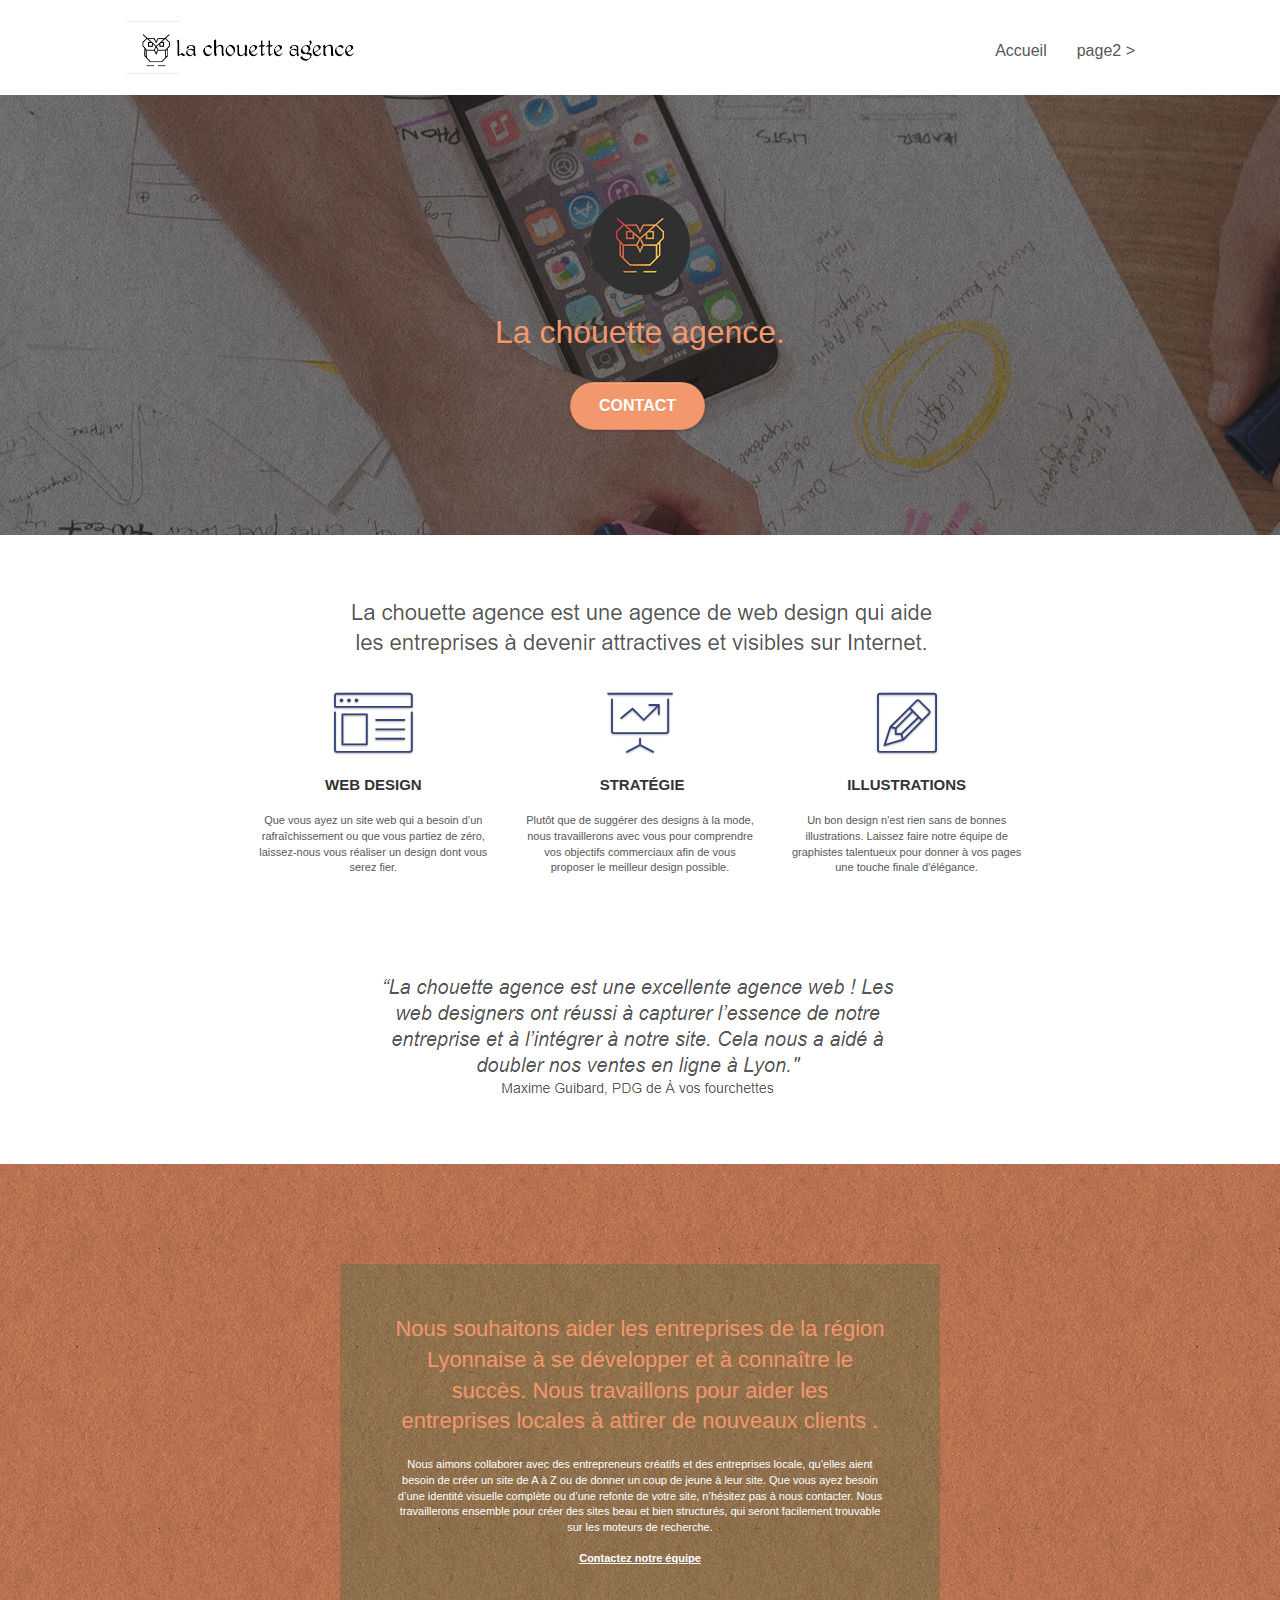
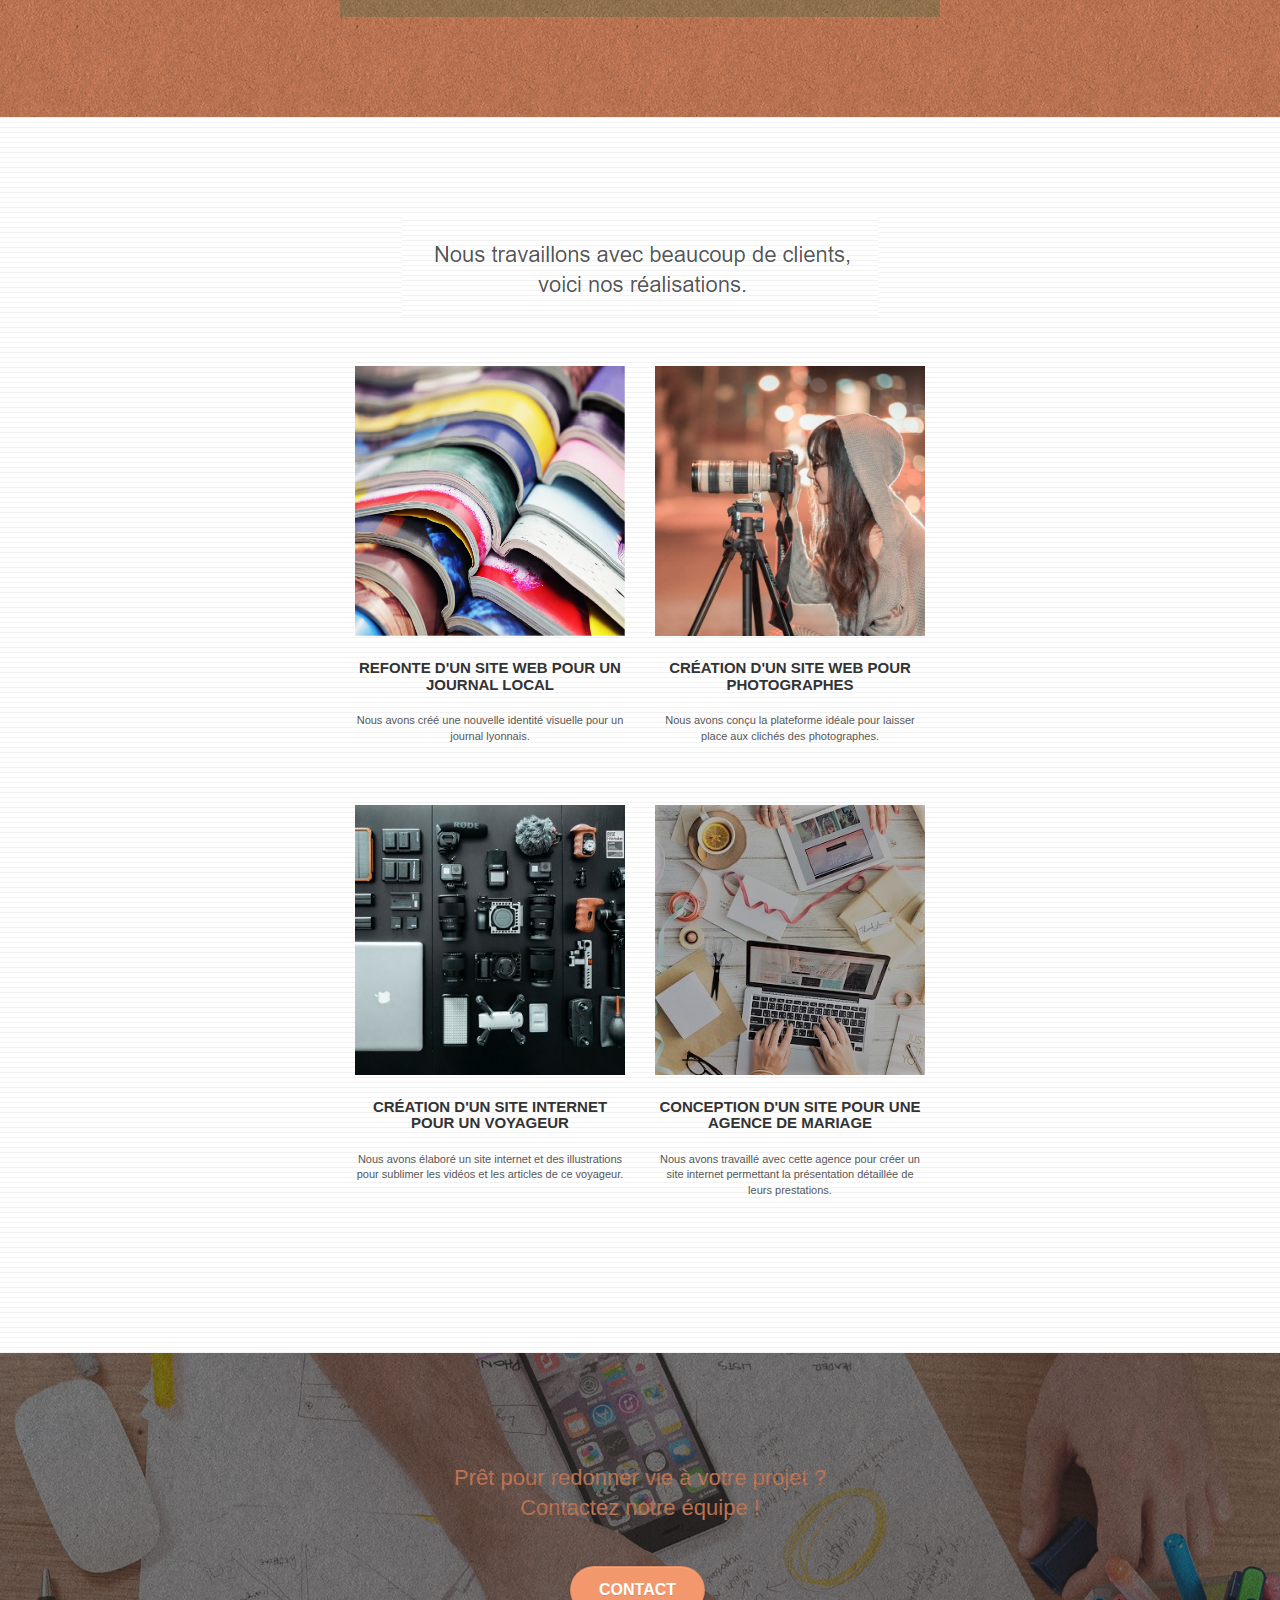
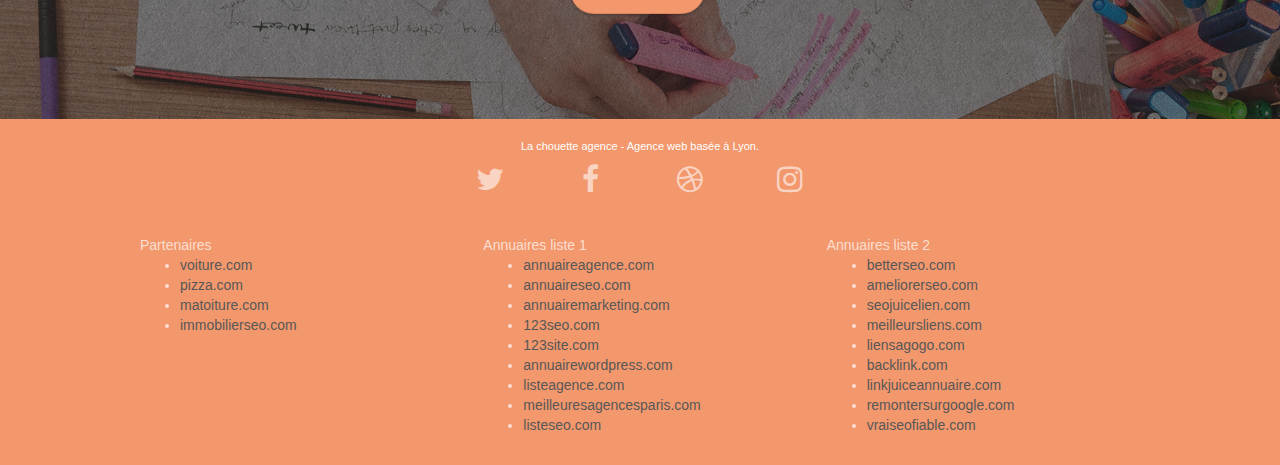
==== index.html @ ddead9b1 "Commit maquette" ====
<!doctype html>
<html lang="Default">
<head>
    <meta charset="utf-8">
    <meta name="keywords" content="seo, google, site web, site internet, agence design paris, agence design, agence design,agence design,agence design,agence design,agence design,agence design,agence design,agence design">
    <meta name="description" content="">
    <meta name="viewport" content="width=device-width, initial-scale=1.0, viewport-fit=cover">
    <link rel="shortcut icon" type="image/png" href="favicon.jpg">
    
	<link rel="stylesheet" type="text/css" href="./css/bootstrap.css">
	<link rel="stylesheet" type="text/css" href="style.css">
	<link rel="stylesheet" type="text/css" href="./css/font-awesome.css">
	<link rel="stylesheet" type="text/css" href="./css/et-line.css">
	
    
	<script src="./js/jquery-2.1.0.js"></script>
	<script src="./js/bootstrap.js"></script>
	<script src="./js/blocs.js"></script>
	<script src="./js/jquery.touchSwipe.js" defer></script>
	<script src="./js/gmaps.js"></script>

    <title>.</title>

    
<!-- Analytics -->
 
<!-- Analytics END -->
    
</head>
<body>
<!-- Principal conteneur -->
<div class="page-container">
    
<!-- bloc-0 -->
<div class="bloc bgc-white l-bloc " id="bloc-0">
	<div class="container bloc-sm">

		<nav class="navbar row">
			<div class="navbar-header">
				<div class="keywords" style="color:#cccccc;font-size:1px;">Agence web à paris, stratégie web, web design, illustrations, design de site web, site web, web, internet, site internet, site</div>
				<a class="navbar-brand" href="index.html"><img src="img/la-chouette-agence.png" alt="paris web design logo agence web meilleure agence" height="40" /></a>
				<div class="keywords" style="color:#cccccc;font-size:1px;">Agence web à paris, stratégie web, web design, illustrations, design de site web, site web, web, internet, site internet, site</div>
				<button id="nav-toggle" type="button" class="ui-navbar-toggle navbar-toggle" data-toggle="collapse" data-target=".navbar-1">
					<span class="sr-only">Toggle navigation</span><span class="icon-bar"></span><span class="icon-bar"></span><span class="icon-bar"></span>
				</button>
			</div>
			<div class="collapse navbar-collapse navbar-1 special-dropdown-nav">
				<ul class="site-navigation nav navbar-nav">
					<li>
						<a href="index.html">Accueil</a>
					</li>
					<li>
					</li>
					<li>
						<a href="page2.html">page2 &gt;</a>
					</li>
				</ul>
			</div>
		</nav>
	</div>
</div>
<!-- bloc-0 END -->

<!-- bloc-1-presentation -->
<div class="bloc bgc-dark-slate-blue bg-banniere d-bloc bg-t-edge bloc-bg-texture texture-paper b-parallax" id="bloc-1-hero">
	<div class="container bloc-lg">
		<div class="row tight-width-whitespace">
			<div class="col-sm-12">
				<img src="img/logo.png" class="center-block image-resize-mode" width="100" alt="La chouette agence, agence web paris, création logo paris" />
				<h1 class="text-center hero-bloc-text tc-white ">
					La chouette agence.
				</h1>
				<div class="text-center">
					<a href="page2.html" class="btn btn-lg btn-clean btn-rd cta-hero btn-atomic-tangerine" id="cta-hero">Contact</a>
				</div>
			</div>
		</div>
	</div>
</div>
<!-- bloc-1-presentation END -->

<!-- bloc-2-services -->
<div class="bloc bgc-white l-bloc" id="bloc-2-services">
	<div class="container bloc-md">
		<div class="row">
			<div class="col-sm-12 text-center">
				<img alt="agence web, agence web paris, web design paris, stratégie web" src="img/title.png" />
			</div>
		</div>
		<div class="row voffset-lg med-width-whitespace">
			<div class="col-sm-4">
				<div class="text-center">
					<span class="et-icon-browser sm-shadow icon-dark-slate-blue icons icon-lg"></span>
				</div>
				<h3 class="mg-md text-center">
					Web design
				</h3>
				<p class="text-center ">
					Que vous ayez un site web qui a besoin d&rsquo;un rafraîchissement ou que vous partiez de zéro, laissez-nous vous réaliser un design dont vous serez fier.
				</p>
			</div>
			<div class="col-sm-4">
				<div class="text-center">
					<span class="et-icon-presentation sm-shadow icon-dark-slate-blue icons icon-lg"></span>
				</div>
				<h3 class="mg-md text-center">
					&nbsp;Stratégie
				</h3>
				<p class="text-center ">
					Plutôt que de suggérer des designs à la mode, nous travaillerons avec vous pour comprendre vos objectifs commerciaux afin de vous proposer le meilleur design possible.<br>
				</p>
			</div>
			<div class="col-sm-4">
				<div class="text-center">
					<span class="et-icon-edit sm-shadow icon-dark-slate-blue icons icon-lg"></span>
				</div>
				<h3 class="mg-md text-center">
					Illustrations
				</h3>
				<p class="text-center ">
					Un bon design n'est rien sans de bonnes illustrations. Laissez faire notre équipe de graphistes talentueux pour donner à vos pages une touche finale d'élégance.
				</p>
			</div>
		</div>
		<div class="row voffset-lg voffset">
			<div class="col-xs-12 col-md-8 col-md-offset-2 text-center">
				<img alt="agence web, agence web paris, web design paris, stratégie web" src="img/citation.png" />

			</div>
		</div>
	</div>
</div>
<!-- bloc-2-services END -->

<!-- bloc-3-what-i-do -->
<div class="bloc tc-white bgc-atomic-tangerine bg-presentation d-bloc bloc-bg-texture texture-paper b-parallax" id="bloc-3-what-i-do">
	<div class="container bloc-lg">
		<div class="row tight-width-whitespace black-background">
			<div class="col-sm-12">
				<h2 class="mg-md text-center tc-white">
					Nous souhaitons aider les entreprises de la région Lyonnaise à se développer et à connaître le succès. Nous travaillons pour aider les entreprises locales à attirer de nouveaux clients .<br>
				</h2>
				<p class="text-center white">
					Nous aimons collaborer avec des entrepreneurs créatifs et des entreprises locale, qu’elles aient besoin de créer un site de A à Z ou de donner un coup de jeune à leur site. Que vous ayez besoin d’une identité visuelle complète ou d’une refonte de votre site, n’hésitez pas à nous contacter. Nous travaillerons ensemble pour créer des sites beau et bien structurés, qui seront facilement trouvable sur les moteurs de recherche. <br><br><a class="ltc-white bold-link" href="page2.html">Contactez notre équipe</a><br>
				</p>
			</div>
		</div>
	</div>
</div>
<!-- bloc-3-what-i-do END -->

<!-- bloc-4-portfolio -->
<div class="bloc bgc-white bg-lines-h2-bg bg-repeat l-bloc" id="bloc-4-portfolio">
	<div class="container bloc-lg">
		<div class="row">
			<div class="col-sm-12 text-center">
				<img alt="agence web, agence web paris, web design paris, stratégie web" src="img/title2.png" />
			</div>
		</div>
		<div class="row tight-width-whitespace portfolio-row">
			<div class="col-sm-6">
				<a href="#" data-lightbox="img/1.jpg" data-gallery-id="gallery-1" data-caption="Refonte d'un site web pour un journal local" data-frame="snapshot-lb"><img src="img/1.jpg" alt="paris web design logo agence web meilleure agence et refonte site web journal" class="img-responsive portfolio-thumb" /></a>
				<h3 class="mg-md text-center">
					Refonte d'un site web pour un journal local
				</h3>
				<p class="text-center">
					Nous avons créé une nouvelle identité visuelle pour un journal lyonnais.
				</p>
			</div>
			<div class="col-sm-6">
				<a href="#" data-lightbox="img/2.jpg" data-gallery-id="gallery-1" data-caption="Création d'un site web pour photographes" data-frame="snapshot-lb"><img src="img/2.jpg" class="img-responsive portfolio-thumb" alt="paris web design logo agence web meilleure agence, Création d'un site web pour photographes" /></a>
				<h3 class="mg-md text-center">
					Création d'un site web pour photographes
				</h3>
				<p class="text-center">
					Nous avons conçu la plateforme idéale pour laisser place aux clichés des photographes.
				</p>
			</div>
		</div>
		<div class="row tight-width-whitespace portfolio-row">
			<div class="col-sm-6">
				<a href="#" data-lightbox="img/3.bmp" data-gallery-id="gallery-1" data-caption="Création d'un site internet pour un voyageur" data-frame="snapshot-lb"><img src="img/3.bmp" class="img-responsive portfolio-thumb" alt="paris web design logo agence web meilleure agence, Création d'un site web pour voyageur"/></a>
				<h3 class="mg-md text-center">
					Création d'un site internet pour un voyageur
				</h3>
				<p class="text-center">
					Nous avons élaboré un site internet et des illustrations pour sublimer les vidéos et les articles de ce voyageur.
				</p>
			</div>
			<div class="col-sm-6">
				<a href="#" data-lightbox="img/4.bmp" data-gallery-id="gallery-1" data-caption="Conception d'un site pour une agence de mariage" data-frame="snapshot-lb"><img src="img/4.bmp" class="img-responsive portfolio-thumb" alt="paris web design logo agence web meilleure agence, Création d'un site web pour agence de mariage" /></a>
				<h3 class="mg-md text-center">
					Conception d'un site pour une agence de mariage
				</h3>
				<p class="text-center">
					Nous avons travaillé avec cette agence pour créer un site internet permettant la présentation détaillée de leurs prestations.
				</p>
			</div>
		</div>
	</div>
</div>
<!-- bloc-4-portfolio END -->

<!-- bloc-5-cta -->
<div class="bloc bgc-dark-slate-blue bg-banniere d-bloc bloc-bg-texture texture-paper" id="bloc-5-cta">
	<div class="container bloc-lg">
		<div class="row">
			<h2 class="mg-md text-center tc-white">
				Prêt pour redonner vie à votre projet ?<br>Contactez notre équipe !
			</h2>
			<div class="col-sm-12 text-center">
				<a href="page2.html" class="btn btn-atomic-tangerine btn-clean btn-rd btn-lg cta-hero">Contact</a>
			</div>
		</div>
	</div>
</div>
<!-- bloc-5-cta END -->

<!-- Footer - bloc-8 -->
<div class="bloc bgc-atomic-tangerine d-bloc" id="bloc-8">
	<div class="container bloc-sm">
		<div class="row">
			<div class="col-sm-12">
				<p class="text-center white">
					La chouette agence - Agence web basée à Lyon.<br>
				</p>
				<div class="row row-no-gutters social">
					<div class="col-sm-3">
						<div class="text-center">
							<a class="social" href="index.html"><span class="fa fa-twitter icon-md"></span></a>
						</div>
					</div>
					<div class="col-sm-3">
						<div class="text-center">
							<a class="social" href="index.html"><span class="fa fa-facebook icon-md"></span></a>
						</div>
					</div>
					<div class="col-sm-3">
						<div class="text-center">
							<a class="social" href="index.html"><span class="fa fa-dribbble icon-md"></span></a>
						</div>
					</div>
					<div class="col-sm-3">
						<div class="text-center">
							<a class="social" href="index.html"><span class="fa fa-instagram icon-md"></span></a>
						</div>
					</div>
					<div class="keywords" style="color:#F3976C;">Agence web à paris, stratégie web, web design, illustrations, design de site web, site web, web, internet, site internet, site</div>
				</div>
				<div class="row">
					<div class="col-sm-4">
						Partenaires
							<ul>
								<li><a href="voiture.com">voiture.com</a></li>
								<li><a href="pizza.com">pizza.com</a></li>
								<li><a href="matoiture.com">matoiture.com</a></li>
								<li><a href="immobilierseo.com">immobilierseo.com</a></li>
							</ul>		
					</div>
					<div class="col-sm-4">
						Annuaires liste 1
						<ul>
							<li><a href="annuaireagence.com">annuaireagence.com</a></li>
							<li><a href="annuaireseo.com">annuaireseo.com</a></li>
							<li><a href="annuairemarketing.com">annuairemarketing.com</a></li>
							<li><a href="123seoture.com">123seo.com</a></li>
							<li><a href="123site.com">123site.com</a></li>
							<li><a href="annuairewordpress.com">annuairewordpress.com</a></li>
							<li><a href="listeagence.com">listeagence.com</a></li>
							<li><a href="meilleuresagencesparis.com">meilleuresagencesparis.com</a></li>
							<li><a href="listeseo.com">listeseo.com</a></li>
						</ul>
					</div>
					<div class="col-sm-4">
						Annuaires liste 2
						<ul>
							<li><a href="betterseo.com">betterseo.com</a></li>
							<li><a href="ameliorerseo.com">ameliorerseo.com</a></li>
							<li><a href="seojuicelien.com">seojuicelien.com</a></li>
							<li><a href="meilleursliens.com">meilleursliens.com</a></li>
							<li><a href="liensagogo.com">liensagogo.com</a></li>
							<li><a href="backlink.com">backlink.com</a></li>
							<li><a href="linkjuiceannuaire.com">linkjuiceannuaire.com</a></li>
							<li><a href="remontersurgoogle.com">remontersurgoogle.com</a></li>
							<li><a href="vraiseofiable.com">vraiseofiable.com</a></li>
						</ul>
					</div>
				</div>
			</div>
		</div>
	</div>
</div>
<!-- Footer - bloc-8 END -->

</div>
<!-- Principal conteneur END -->
    

</body>
</html>
---- style.css ----
body {
    margin: 0;
    padding: 0;
    background: #FFF;
    overflow-x: hidden;
    -webkit-font-smoothing: antialiased;
    -moz-osx-font-smoothing: grayscale;
}

a,
button {
    transition: all .3s ease-in-out;
    outline: none!important;
}

a:hover {
    text-decoration: none;
    cursor: pointer;
}

#page-loading-blocs-notifaction {
    position: fixed;
    top: 0;
    bottom: 0;
    width: 100%;
    z-index: 100000;
    background: #FFFFFF url("img/pageload-spinner.gif") no-repeat center center;
}

.bloc {
    width: 100%;
    clear: both;
    background: 50% 50% no-repeat;
    padding: 0 50px;
    -webkit-background-size: cover;
    -moz-background-size: cover;
    -o-background-size: cover;
    background-size: cover;
    position: relative;
}

.bloc .container {
    padding-left: 0;
    padding-right: 0;
}

.bloc-lg {
    padding: 100px 50px;
}

.bloc-md {
    padding: 50px;
}

.bloc-sm {
    padding: 20px 50px;
}

.bg-center,
.bg-l-edge,
.bg-r-edge,
.bg-t-edge,
.bg-b-edge,
.bg-tl-edge,
.bg-bl-edge,
.bg-tr-edge,
.bg-br-edge,
.bg-repeat {
    -webkit-background-size: auto!important;
    -moz-background-size: auto!important;
    -o-background-size: auto!important;
    background-size: auto!important;
}

.bg-repeat {
    background: repeat;
}

.bg-t-edge {
    background: top no-repeat;
}

.bloc-bg-texture::before {
    content: "";
    background-size: 2px 2px;
    position: absolute;
    top: 0;
    bottom: 0;
    left: 0;
    right: 0;
}

.texture-paper::before {
    background: url("img/texture-paper.png");
    background-size: 280px 280px;
}

.b-parallax {
    background-attachment: fixed;
}

.d-bloc {
    color: rgba(255, 255, 255, .7);
}

.d-bloc button:hover {
    color: rgba(255, 255, 255, .9);
}

.d-bloc .icon-round,
.d-bloc .icon-square,
.d-bloc .icon-rounded,
.d-bloc .icon-semi-rounded-a,
.d-bloc .icon-semi-rounded-b {
    border-color: rgba(255, 255, 255, .9);
}

.d-bloc .divider-h span {
    border-color: rgba(255, 255, 255, .2);
}

.d-bloc .a-btn,
.d-bloc .navbar a,
.d-bloc .navbar-brand,
.d-bloc a .icon-sm,
.d-bloc a .icon-md,
.d-bloc a .icon-lg,
.d-bloc a .icon-xl,
.d-bloc h1 a,
.d-bloc h2 a,
.d-bloc h3 a,
.d-bloc h4 a,
.d-bloc h5 a,
.d-bloc h6 a,
.d-bloc p a {
    color: rgba(255, 255, 255, .6);
}

.d-bloc .a-btn:hover,
.d-bloc .navbar a:hover,
.d-bloc .navbar-brand:hover,
.d-bloc a:hover .icon-sm,
.d-bloc a:hover .icon-md,
.d-bloc a:hover .icon-lg,
.d-bloc a:hover .icon-xl,
.d-bloc h1 a:hover,
.d-bloc h2 a:hover,
.d-bloc h3 a:hover,
.d-bloc h4 a:hover,
.d-bloc h5 a:hover,
.d-bloc h6 a:hover,
.d-bloc p a:hover {
    color: rgba(255, 255, 255, 1);
}

.d-bloc .navbar-toggle .icon-bar {
    background: rgba(255, 255, 255, 1);
}

.d-bloc .btn-wire,
.d-bloc .btn-wire:hover {
    color: rgba(255, 255, 255, 1);
    border-color: rgba(255, 255, 255, 1);
}

.d-bloc .panel {
    color: rgba(0, 0, 0, .5);
}

.d-bloc .panel button:hover {
    color: rgba(0, 0, 0, .7);
}

.d-bloc .panel icon {
    border-color: rgba(0, 0, 0, .7);
}

.d-bloc .panel .divider-h span {
    border-color: rgba(0, 0, 0, .1);
}

.d-bloc .panel .a-btn {
    color: rgba(0, 0, 0, .6);
}

.d-bloc .panel .a-btn:hover {
    color: rgba(0, 0, 0, 1);
}

.d-bloc .panel .btn-wire,
.d-bloc .panel .btn-wire:hover {
    color: rgba(0, 0, 0, .7);
    border-color: rgba(0, 0, 0, .3);
}

.d-bloc .panel,
.l-bloc {
    color: rgba(0, 0, 0, .5);
}

.d-bloc .panel button:hover,
.l-bloc button:hover {
    color: rgba(0, 0, 0, .7);
}

.l-bloc .icon-round,
.l-bloc .icon-square,
.l-bloc .icon-rounded,
.l-bloc .icon-semi-rounded-a,
.l-bloc .icon-semi-rounded-b {
    border-color: rgba(0, 0, 0, .7);
}

.d-bloc .panel .divider-h span,
.l-bloc .divider-h span {
    border-color: rgba(0, 0, 0, .1);
}

.d-bloc .panel .a-btn,
.l-bloc .a-btn,
.l-bloc .navbar a,
.l-bloc .navbar-brand,
.l-bloc a .icon-sm,
.l-bloc a .icon-md,
.l-bloc a .icon-lg,
.l-bloc a .icon-xl,
.l-bloc h1 a,
.l-bloc h2 a,
.l-bloc h3 a,
.l-bloc h4 a,
.l-bloc h5 a,
.l-bloc h6 a,
.l-bloc p a {
    color: rgba(0, 0, 0, .6);
}

.d-bloc .panel .a-btn:hover,
.l-bloc .a-btn:hover,
.l-bloc .navbar a:hover,
.l-bloc .navbar-brand:hover,
.l-bloc a:hover .icon-sm,
.l-bloc a:hover .icon-md,
.l-bloc a:hover .icon-lg,
.l-bloc a:hover .icon-xl,
.l-bloc h1 a:hover,
.l-bloc h2 a:hover,
.l-bloc h3 a:hover,
.l-bloc h4 a:hover,
.l-bloc h5 a:hover,
.l-bloc h6 a:hover,
.l-bloc p a:hover {
    color: rgba(0, 0, 0, 1);
}

.l-bloc .navbar-toggle .icon-bar {
    color: rgba(0, 0, 0, .6);
}

.d-bloc .panel .btn-wire,
.d-bloc .panel .btn-wire:hover,
.l-bloc .btn-wire,
.l-bloc .btn-wire:hover {
    color: rgba(0, 0, 0, .7);
    border-color: rgba(0, 0, 0, .3);
}

.voffset {
    margin-top: 30px;
}

.voffset-lg {
    margin-top: 80px;
}

.row-no-gutters {
    margin-right: 0;
    margin-left: 0;
}

.row.row-no-gutters > [class^="col-"],
.row.row-no-gutters > [class*=" col-"] {
    padding-right: 0;
    padding-left: 0;
}

#bloc-1-hero h1 {
    font-size: 32px;
}

.navbar {
    margin-bottom: 0;
    z-index: 1;
}

.navbar-brand {
    height: auto;
    padding: 3px 15px;
    font-size: 25px;
    font-weight: normal;
    font-weight: 600;
    line-height: 44px;
}

.navbar-brand img {
    max-height: 200px;
    margin: 0 5px 0 0;
    display: inline;
}

.navbar-brand img[src$=svg] {
    min-width: 100px;
}

.nav-center .navbar-brand img {
    margin: 0;
}

.navbar .nav {
    padding-top: 2px;
    margin-right: -16px;
    float: right;
    z-index: 1;
}

.nav > li {
    float: left;
    margin-top: 4px;
    font-size: 16px;
}

.navbar-nav .open .dropdown-menu > li > a {
    text-align: inherit;
}

.nav > li a:hover,
.nav > li a:focus {
    background: transparent;
}

.navbar-toggle {
    margin: 10px 10px 0 0;
    border: 0px;
}

.navbar-toggle:hover {
    background: transparent!important;
}

.navbar-toggle .icon-bar {
    background-color: rgba(0, 0, 0, .5);
    width: 26px;
}

.nav-invert .navbar .nav {
    float: left;
}

.nav-invert .navbar-header,
.nav-invert .navbar-brand {
    float: right;
    position: relative;
    z-index: 2;
}

@media (min-width: 768px) {
    .site-navigation {
        position: absolute;
        top: 50%;
        right: 20px;
        transform: translate(0, -50%);
        -webkit-transform: translateY(-50%);
    }
    .nav > li .dropdown-menu a,
    .nav > li .dropdown-menu a:hover {
        color: #484848;
    }
    .nav-invert .site-navigation {
        left: 0;
        right: 0;
    }
    .nav-center {
        text-align: center;
    }
    .nav-center .navbar-header {
        width: 100%;
    }
    .nav-center .navbar-header,
    .nav-center .navbar-brand,
    .nav-center .nav > li {
        float: none;
        display: inline-block;
    }
    .nav-center .site-navigation {
        position: relative;
        width: 100%;
        right: 0;
        margin-right: 0px;
        margin-top: 20px;
    }
    .nav-center.mini-nav .navbar-toggle {
        float: none;
        margin: 10px auto 0;
    }
}

.nav > li > .dropdown a {
    background: none!important;
    display: block;
    padding: 14px 15px;
}

nav .caret {
    margin: 0 5px;
}

.dropdown-menu .dropdown-menu {
    top: -8px;
    left: 100%;
}

.dropdown-menu .dropmenu-flow-right {
    top: 100%;
    left: 0;
    margin-left: -1px;
    border-top-left-radius: 0;
    border-top-right-radius: 0;
}

.dropdown-menu .dropdown span {
    border: 4px solid black;
    border-top-color: transparent;
    border-right-color: transparent;
    border-bottom-color: transparent;
    margin: 6px -5px 0 0!important;
    float: right;
}

.mg-md {
    margin-top: 10px;
    margin-bottom: 20px;
}

.mg-lg {
    margin-top: 10px;
    margin-bottom: 40px;
}

.btn {
    margin: 0 5px 5px 0;
}

.btn.pull-right {
    margin: 0 0 5px 5px;
}

.btn-d,
.btn-d:hover,
.btn-d:focus {
    color: #FFF;
    background: rgba(0, 0, 0, .3);
}

button {
    outline: none!important;
}

.btn-rd {
    border-radius: 40px;
}

.btn-clean {
    border: 1px solid rgba(0, 0, 0, .08);
    border-bottom-color: rgba(0, 0, 0, .1);
    text-shadow: 0 1px 0 rgba(0, 0, 1, .1);
    box-shadow: 0 1px 3px rgba(0, 0, 1, .25), inset 0 1px 0 0 rgba(255, 255, 255, .15);
}

.icon-md {
    font-size: 30px!important;
}

.icon-lg {
    font-size: 60px!important;
}

.sm-shadow {
    text-shadow: 0 1px 2px rgba(0, 0, 0, .3);
}

.panel-sq,
.panel-sq .panel-heading,
.panel-sq .panel-footer {
    border-radius: 0;
}

.panel-rd {
    border-radius: 30px;
}

.panel-rd .panel-heading {
    border-radius: 29px 29px 0 0;
}

.panel-rd .panel-footer {
    border-radius: 0 0 29px 29px;
}

.form-control {
    border-color: rgba(0, 0, 0, .1);
    box-shadow: none;
}

.scrollToTop {
    width: 40px;
    height: 40px;
    position: fixed;
    bottom: 20px;
    right: 20px;
    opacity: 0;
    z-index: 500;
    transition: all .3s ease-in-out;
}

.scrollToTop span {
    margin-top: 6px;
}

.showScrollTop {
    font-size: 14px;
    opacity: 1;
}

a[data-lightbox] {
    position: relative;
    display: block;
    text-align: center;
}

a[data-lightbox]:hover::before {
    content: "+";
    font-family: "HelveticaNeue-Light", "Helvetica Neue Light", "Helvetica Neue", Helvetica, Arial;
    font-size: 32px;
    width: 50px;
    height: 50px;
    margin-left: -25px;
    border-radius: 50%;
    background: rgba(0, 0, 0, .6);
    color: #FFF;
    font-weight: 100;
    z-index: 1;
    position: absolute;
    top: 50%;
    transform: translateY(-50%);
    -webkit-transform: translateY(-50%);
}

a[data-lightbox]:hover img {
    opacity: 0.6;
    -webkit-animation-fill-mode: none;
    animation-fill-mode: none;
}

#lightbox-modal {
    display: flex;
    align-items: center;
}

#lightbox-modal .modal-dialog {
    width: 90%;
    max-width: 900px;
    margin: 0 auto 0;
}

#lightbox-modal .modal-dialog img {
    max-height: 90vh;
    margin: 0 auto;
}

.lightbox-caption {
    padding: 20px;
    color: #FFF;
    background: rgba(0, 0, 0, .5);
    position: absolute;
    left: 15px;
    right: 15px;
    bottom: 5px;
}

.close-lightbox {
    color: #FFF;
    font-size: 30px;
    position: absolute;
    top: 20px;
    right: 20px;
    z-index: 20;
    background: rgba(0, 0, 0, .5);
    border: none;
    line-height: 30px;
    padding: 0 9px 5px;
    opacity: 0.3;
}

.close-lightbox:hover,
.next-lightbox:hover,
.prev-lightbox:hover {
    opacity: 1.0;
    color: #FFF;
}

.next-lightbox,
.prev-lightbox {
    font-size: 20px;
    color: rgba(255, 255, 255, .9);
    background: rgba(0, 0, 0, .5);
    transition: all .2s ease-in-out;
    position: absolute;
    top: 45%;
    z-index: 1;
    opacity: 0.4;
}

.next-lightbox {
    padding: 6px 8px 1px 13px;
    right: 25px;
}

.prev-lightbox {
    padding: 6px 13px 1px 10px;
    left: 25px;
}

.snapshot-lb .modal-body {
    padding-bottom: 45px;
}

.snapshot-lb .lightbox-caption {
    padding: 0;
    color: rgba(0, 0, 0, .5);
    background: none;
}

h1,
h2,
h3,
h4,
h5,
h6,
p,
label,
.btn,
a {
    font-family: "helvetica";
    font-weight: 400;
    color: #575757!important;
}

.container {
    max-width: 1000px;
}

.hero-bloc-text {
    font-size: 38px;
}

.hero-bloc-text-sub {
    font-size: 36px;
}

.statement-bloc-text {
    line-height: 26px;
    font-style: italic;
    font-size: 20px;
    text-align: center;
    font-weight: lighter;
    max-width: 520px;
    margin: auto auto auto auto;
}

p {
    font-size: 11px;
}

.tight-width-whitespace {
    max-width: 600px;
    margin: auto auto auto auto;
}

.h1 {
    font-size: 20px;
    font-family: "Open Sans";
}

.cta-hero {
    margin-top: 22px;
    color: #FFFFFF!important;
    text-transform: uppercase;
    padding: 12px 28px 12px 28px;
    font-size: 16px;
    font-weight: 700;
}

.social {
    max-width: 400px;
    margin: auto auto auto auto;
}

h2 {
    font-size: 22px;
    line-height: 1.4em;
}

h3 {
    font-size: 15px;
    text-transform: uppercase;
    font-weight: 700;
    color: #333333!important;
}

.med-width-whitespace {
    max-width: 800px;
    margin: auto auto auto auto;
    box-shadow: 0px 0px 0px #000000;
}

h1 {
    color: #333333!important;
}

h4 {
    color: #333333!important;
}

.icons {
    margin-bottom: 14px;
    margin-top: 24px;
}

.white {
    color: #FFFFFF!important;
}

.portfolio-thumb {
    margin-bottom: 24px;
}

.portfolio-row {
    margin-bottom: 44px;
    margin-top: 50px;
}

.avatar {
    box-shadow: 0px 4px 9px rgba(0, 0, 0, 0.3);
}

.black-background {
    background-color: rgba(165, 147, 99, 0.7);
    padding: 40px 40px 40px 40px;
}

.bold-link {
    font-weight: 900;
    text-decoration: underline!important;
}

.bgc-white {
    background-color: #FFFFFF;
}

.bgc-dark-slate-blue {
    background-color: #364577;
}

.bgc-atomic-tangerine {
    background-color: #F3976C;
}

.tc-white {
    color: #F3976C!important;
}

.btn-atomic-tangerine {
    background: #F3976C;
    color: #FFFFFF!important;
}

.btn-atomic-tangerine:hover {
    background: #c27956!important;
    color: #FFFFFF!important;
}

.ltc-white {
    color: #FFFFFF!important;
}

.ltc-white:hover {
    color: #cccccc!important;
}

.ltc-atomic-tangerine {
    color: #F3976C!important;
}

.ltc-atomic-tangerine:hover {
    color: #c27956!important;
}

.icon-dark-slate-blue {
    color: #364577!important;
    border-color: #364577!important;
}

.bg-dots-bg {
    background-image: url("img/dots-bg.png");
}

.bg-lines-h2-bg {
    background-image: url("img/lines-h2-bg.png");
}

.bg-banniere {
    background-image: url("img/la-chouette-agence-banniere.jpg");
}

.bg-presentation {
    background-image: url("img/image-de-presentation.bmp");
}

@media (max-width: 1024px) {
    .bloc {
        padding-left: 20px;
        padding-right: 20px;
    }
    .bloc.full-width-bloc,
    .bloc-tile-2.full-width-bloc .container,
    .bloc-tile-3.full-width-bloc .container,
    .bloc-tile-4.full-width-bloc .container {
        padding-left: 0;
        padding-right: 0;
    }
}

@media (max-width: 992px) and (min-width: 768px) {
    .navbar .nav {
        max-width: 80%
    }
    .nav-center.navbar .nav {
        max-width: 100%
    }
}

@media only screen and (min-device-width: 768px) and (max-device-width: 1024px) and (orientation: landscape) {
    .b-parallax {
        background-attachment: scroll;
    }
}

@media only screen and (min-device-width: 1024px) and (max-device-width: 1366px) and (-webkit-min-device-pixel-ratio: 1.5) {
    .b-parallax {
        background-attachment: scroll;
    }
}

@media (max-width: 991px) {
    .container {
        width: 100%;
    }
    .b-parallax {
        background-attachment: scroll;
    }
    .page-container,
    #hero-bloc {
        overflow-x: hidden;
        position: relative;
    }
    .bloc {
        padding-left: constant(safe-area-inset-left);
        padding-right: constant(safe-area-inset-right);
    }
    .bloc-group,
    .bloc-group .bloc {
        display: block;
        width: 100%;
    }
    .bloc-fill-screen .fill-bloc-top-edge,
    .bloc-fill-screen .fill-bloc-bottom-edge {
        padding: 0 20px;
        padding-left: constant(safe-area-inset-left);
        padding-right: constant(safe-area-inset-right);
    }
}

@media (max-width: 767px) {
    .page-container {
        overflow-x: hidden;
        position: relative;
    }
    h1,
    h2,
    h3,
    h4,
    h5,
    h6,
    p,
    #disqus_thread {
        padding-left: 10px!important;
        padding-right: 10px!important;
    }
    .b-parallax {
        background-attachment: scroll;
    }
    .navbar .nav {
        padding-top: 0;
        border-top: 1px solid rgba(0, 0, 0, .2);
        float: none!important;
    }
    .navbar.row {
        margin-left: 0;
        margin-right: 0;
    }
    .site-navigation {
        position: inherit;
        transform: none;
        -webkit-transform: none;
        -ms-transform: none;
    }
    .nav > li {
        margin-top: 0;
        border-bottom: 1px solid rgba(0, 0, 0, .1);
        background: rgba(0, 0, 0, .05);
        text-align: left;
        padding-left: 15px;
        width: 100%;
    }
    .nav > li:hover {
        background: rgba(0, 0, 0, .08);
    }
    .dropdown .dropdown a .caret {
        float: none;
        margin: 5px 0 0 10px!important;
        border: 4px solid black;
        border-bottom-color: transparent;
        border-right-color: transparent;
        border-left-color: transparent;
    }
    #hero-bloc .navbar .nav {
        background: rgba(0, 0, 0, .8);
    }
    #hero-bloc .navbar .nav a {
        color: rgba(255, 255, 255, .6);
    }
    .hero {
        padding: 50px 0;
    }
    .hero-nav {
        left: -1px;
        right: -1px;
    }
    .navbar-collapse {
        padding: 0;
        overflow-x: hidden;
        -webkit-box-shadow: none;
        box-shadow: none;
    }
    .navbar-brand img {
        max-height: 40px;
        width: auto;
    }
    .nav-invert .navbar-header {
        float: none;
        width: 100%;
    }
    .nav-invert .navbar-toggle {
        float: left;
        margin-left: 10px;
    }
    .bloc {
        padding-left: 0;
        padding-right: 0;
    }
    .bloc-xxl,
    .bloc-xl,
    .bloc-lg {
        padding: 40px 0;
    }
    .bloc-sm,
    .bloc-md {
        padding-left: 0;
        padding-right: 0;
    }
    .bloc-tile-2 .container,
    .bloc-tile-3 .container,
    .bloc-tile-4 .container,
    .bloc-fill-screen .fill-bloc-top-edge,
    .bloc-fill-screen .fill-bloc-bottom-edge {
        padding-left: 0;
        padding-right: 0;
    }
    .a-block {
        padding: 0 10px;
    }
    .btn-dwn {
        display: none;
    }
    .voffset {
        margin-top: 5px;
    }
    .voffset-md {
        margin-top: 20px;
    }
    .voffset-lg {
        margin-top: 30px;
    }
    form {
        padding: 5px;
    }
    .close-lightbox {
        display: inline-block;
    }
    .blocsapp-device-iphone5 {
        background-size: 216px 425px;
        padding-top: 60px;
        width: 216px;
        height: 425px;
    }
    .blocsapp-device-iphone5 img {
        width: 180px;
        height: 320px;
    }
}

@media (max-width: 400px) {
    .bloc {
        padding-left: 0;
        padding-right: 0;
    }
}

@media (max-width: 767px) {
    .bloc-mob-center-text {
        text-align: center;
    }
}
---- css/et-line.css ----
@font-face {
    font-family: et-line;
    src: url(../fonts/et-line.eot);
    src: url(../fonts/et-line.eot?#iefix) format('embedded-opentype'), url(../fonts/et-line.woff) format('woff'), url(../fonts/et-line.ttf) format('truetype'), url(../fonts/et-line.svg#et-line) format('svg');
    font-weight: 400;
    font-style: normal
}

.et-icon-adjustments,
.et-icon-alarmclock,
.et-icon-anchor,
.et-icon-aperture,
.et-icon-attachment,
.et-icon-bargraph,
.et-icon-basket,
.et-icon-beaker,
.et-icon-bike,
.et-icon-book-open,
.et-icon-briefcase,
.et-icon-browser,
.et-icon-calendar,
.et-icon-camera,
.et-icon-caution,
.et-icon-chat,
.et-icon-circle-compass,
.et-icon-clipboard,
.et-icon-clock,
.et-icon-cloud,
.et-icon-compass,
.et-icon-desktop,
.et-icon-dial,
.et-icon-document,
.et-icon-documents,
.et-icon-download,
.et-icon-dribbble,
.et-icon-edit,
.et-icon-envelope,
.et-icon-expand,
.et-icon-facebook,
.et-icon-flag,
.et-icon-focus,
.et-icon-gears,
.et-icon-genius,
.et-icon-gift,
.et-icon-global,
.et-icon-globe,
.et-icon-googleplus,
.et-icon-grid,
.et-icon-happy,
.et-icon-hazardous,
.et-icon-heart,
.et-icon-hotairballoon,
.et-icon-hourglass,
.et-icon-key,
.et-icon-laptop,
.et-icon-layers,
.et-icon-lifesaver,
.et-icon-lightbulb,
.et-icon-linegraph,
.et-icon-linkedin,
.et-icon-lock,
.et-icon-magnifying-glass,
.et-icon-map,
.et-icon-map-pin,
.et-icon-megaphone,
.et-icon-mic,
.et-icon-mobile,
.et-icon-newspaper,
.et-icon-notebook,
.et-icon-paintbrush,
.et-icon-paperclip,
.et-icon-pencil,
.et-icon-phone,
.et-icon-picture,
.et-icon-pictures,
.et-icon-piechart,
.et-icon-presentation,
.et-icon-pricetags,
.et-icon-printer,
.et-icon-profile-female,
.et-icon-profile-male,
.et-icon-puzzle,
.et-icon-quote,
.et-icon-recycle,
.et-icon-refresh,
.et-icon-ribbon,
.et-icon-rss,
.et-icon-sad,
.et-icon-scissors,
.et-icon-scope,
.et-icon-search,
.et-icon-shield,
.et-icon-speedometer,
.et-icon-strategy,
.et-icon-streetsign,
.et-icon-tablet,
.et-icon-target,
.et-icon-telescope,
.et-icon-toolbox,
.et-icon-tools,
.et-icon-tools-2,
.et-icon-trophy,
.et-icon-tumblr,
.et-icon-twitter,
.et-icon-upload,
.et-icon-video,
.et-icon-wallet,
.et-icon-wine {
    font-family: et-line;
    speak: none;
    font-style: normal;
    font-weight: 400;
    font-variant: normal;
    text-transform: none;
    line-height: 1;
    -webkit-font-smoothing: antialiased;
    -moz-osx-font-smoothing: grayscale;
    display: inline-block
}

.et-icon-mobile:before {
    content: "\e000"
}

.et-icon-laptop:before {
    content: "\e001"
}

.et-icon-desktop:before {
    content: "\e002"
}

.et-icon-tablet:before {
    content: "\e003"
}

.et-icon-phone:before {
    content: "\e004"
}

.et-icon-document:before {
    content: "\e005"
}

.et-icon-documents:before {
    content: "\e006"
}

.et-icon-search:before {
    content: "\e007"
}

.et-icon-clipboard:before {
    content: "\e008"
}

.et-icon-newspaper:before {
    content: "\e009"
}

.et-icon-notebook:before {
    content: "\e00a"
}

.et-icon-book-open:before {
    content: "\e00b"
}

.et-icon-browser:before {
    content: "\e00c"
}

.et-icon-calendar:before {
    content: "\e00d"
}

.et-icon-presentation:before {
    content: "\e00e"
}

.et-icon-picture:before {
    content: "\e00f"
}

.et-icon-pictures:before {
    content: "\e010"
}

.et-icon-video:before {
    content: "\e011"
}

.et-icon-camera:before {
    content: "\e012"
}

.et-icon-printer:before {
    content: "\e013"
}

.et-icon-toolbox:before {
    content: "\e014"
}

.et-icon-briefcase:before {
    content: "\e015"
}

.et-icon-wallet:before {
    content: "\e016"
}

.et-icon-gift:before {
    content: "\e017"
}

.et-icon-bargraph:before {
    content: "\e018"
}

.et-icon-grid:before {
    content: "\e019"
}

.et-icon-expand:before {
    content: "\e01a"
}

.et-icon-focus:before {
    content: "\e01b"
}

.et-icon-edit:before {
    content: "\e01c"
}

.et-icon-adjustments:before {
    content: "\e01d"
}

.et-icon-ribbon:before {
    content: "\e01e"
}

.et-icon-hourglass:before {
    content: "\e01f"
}

.et-icon-lock:before {
    content: "\e020"
}

.et-icon-megaphone:before {
    content: "\e021"
}

.et-icon-shield:before {
    content: "\e022"
}

.et-icon-trophy:before {
    content: "\e023"
}

.et-icon-flag:before {
    content: "\e024"
}

.et-icon-map:before {
    content: "\e025"
}

.et-icon-puzzle:before {
    content: "\e026"
}

.et-icon-basket:before {
    content: "\e027"
}

.et-icon-envelope:before {
    content: "\e028"
}

.et-icon-streetsign:before {
    content: "\e029"
}

.et-icon-telescope:before {
    content: "\e02a"
}

.et-icon-gears:before {
    content: "\e02b"
}

.et-icon-key:before {
    content: "\e02c"
}

.et-icon-paperclip:before {
    content: "\e02d"
}

.et-icon-attachment:before {
    content: "\e02e"
}

.et-icon-pricetags:before {
    content: "\e02f"
}

.et-icon-lightbulb:before {
    content: "\e030"
}

.et-icon-layers:before {
    content: "\e031"
}

.et-icon-pencil:before {
    content: "\e032"
}

.et-icon-tools:before {
    content: "\e033"
}

.et-icon-tools-2:before {
    content: "\e034"
}

.et-icon-scissors:before {
    content: "\e035"
}

.et-icon-paintbrush:before {
    content: "\e036"
}

.et-icon-magnifying-glass:before {
    content: "\e037"
}

.et-icon-circle-compass:before {
    content: "\e038"
}

.et-icon-linegraph:before {
    content: "\e039"
}

.et-icon-mic:before {
    content: "\e03a"
}

.et-icon-strategy:before {
    content: "\e03b"
}

.et-icon-beaker:before {
    content: "\e03c"
}

.et-icon-caution:before {
    content: "\e03d"
}

.et-icon-recycle:before {
    content: "\e03e"
}

.et-icon-anchor:before {
    content: "\e03f"
}

.et-icon-profile-male:before {
    content: "\e040"
}

.et-icon-profile-female:before {
    content: "\e041"
}

.et-icon-bike:before {
    content: "\e042"
}

.et-icon-wine:before {
    content: "\e043"
}

.et-icon-hotairballoon:before {
    content: "\e044"
}

.et-icon-globe:before {
    content: "\e045"
}

.et-icon-genius:before {
    content: "\e046"
}

.et-icon-map-pin:before {
    content: "\e047"
}

.et-icon-dial:before {
    content: "\e048"
}

.et-icon-chat:before {
    content: "\e049"
}

.et-icon-heart:before {
    content: "\e04a"
}

.et-icon-cloud:before {
    content: "\e04b"
}

.et-icon-upload:before {
    content: "\e04c"
}

.et-icon-download:before {
    content: "\e04d"
}

.et-icon-target:before {
    content: "\e04e"
}

.et-icon-hazardous:before {
    content: "\e04f"
}

.et-icon-piechart:before {
    content: "\e050"
}

.et-icon-speedometer:before {
    content: "\e051"
}

.et-icon-global:before {
    content: "\e052"
}

.et-icon-compass:before {
    content: "\e053"
}

.et-icon-lifesaver:before {
    content: "\e054"
}

.et-icon-clock:before {
    content: "\e055"
}

.et-icon-aperture:before {
    content: "\e056"
}

.et-icon-quote:before {
    content: "\e057"
}

.et-icon-scope:before {
    content: "\e058"
}

.et-icon-alarmclock:before {
    content: "\e059"
}

.et-icon-refresh:before {
    content: "\e05a"
}

.et-icon-happy:before {
    content: "\e05b"
}

.et-icon-sad:before {
    content: "\e05c"
}

.et-icon-facebook:before {
    content: "\e05d"
}

.et-icon-twitter:before {
    content: "\e05e"
}

.et-icon-googleplus:before {
    content: "\e05f"
}

.et-icon-rss:before {
    content: "\e060"
}

.et-icon-tumblr:before {
    content: "\e061"
}

.et-icon-linkedin:before {
    content: "\e062"
}

.et-icon-dribbble:before {
    content: "\e063"
}
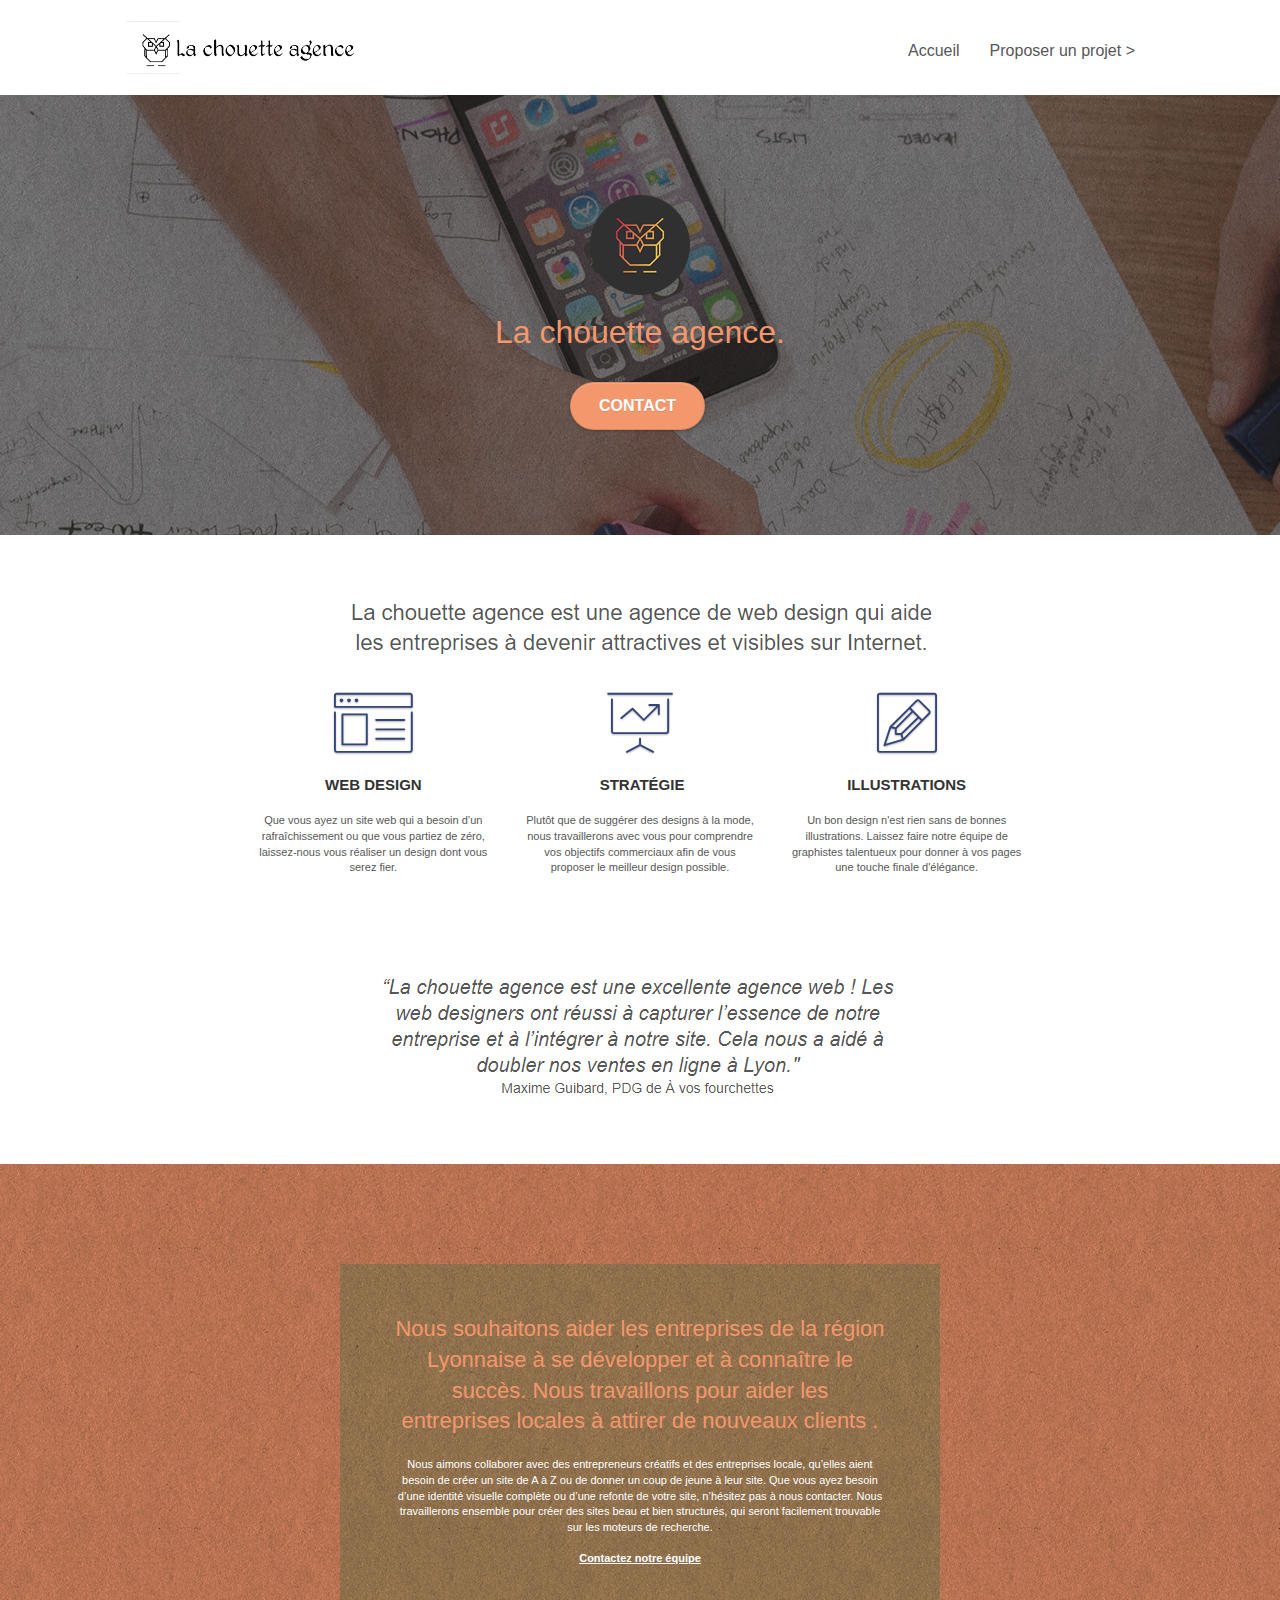
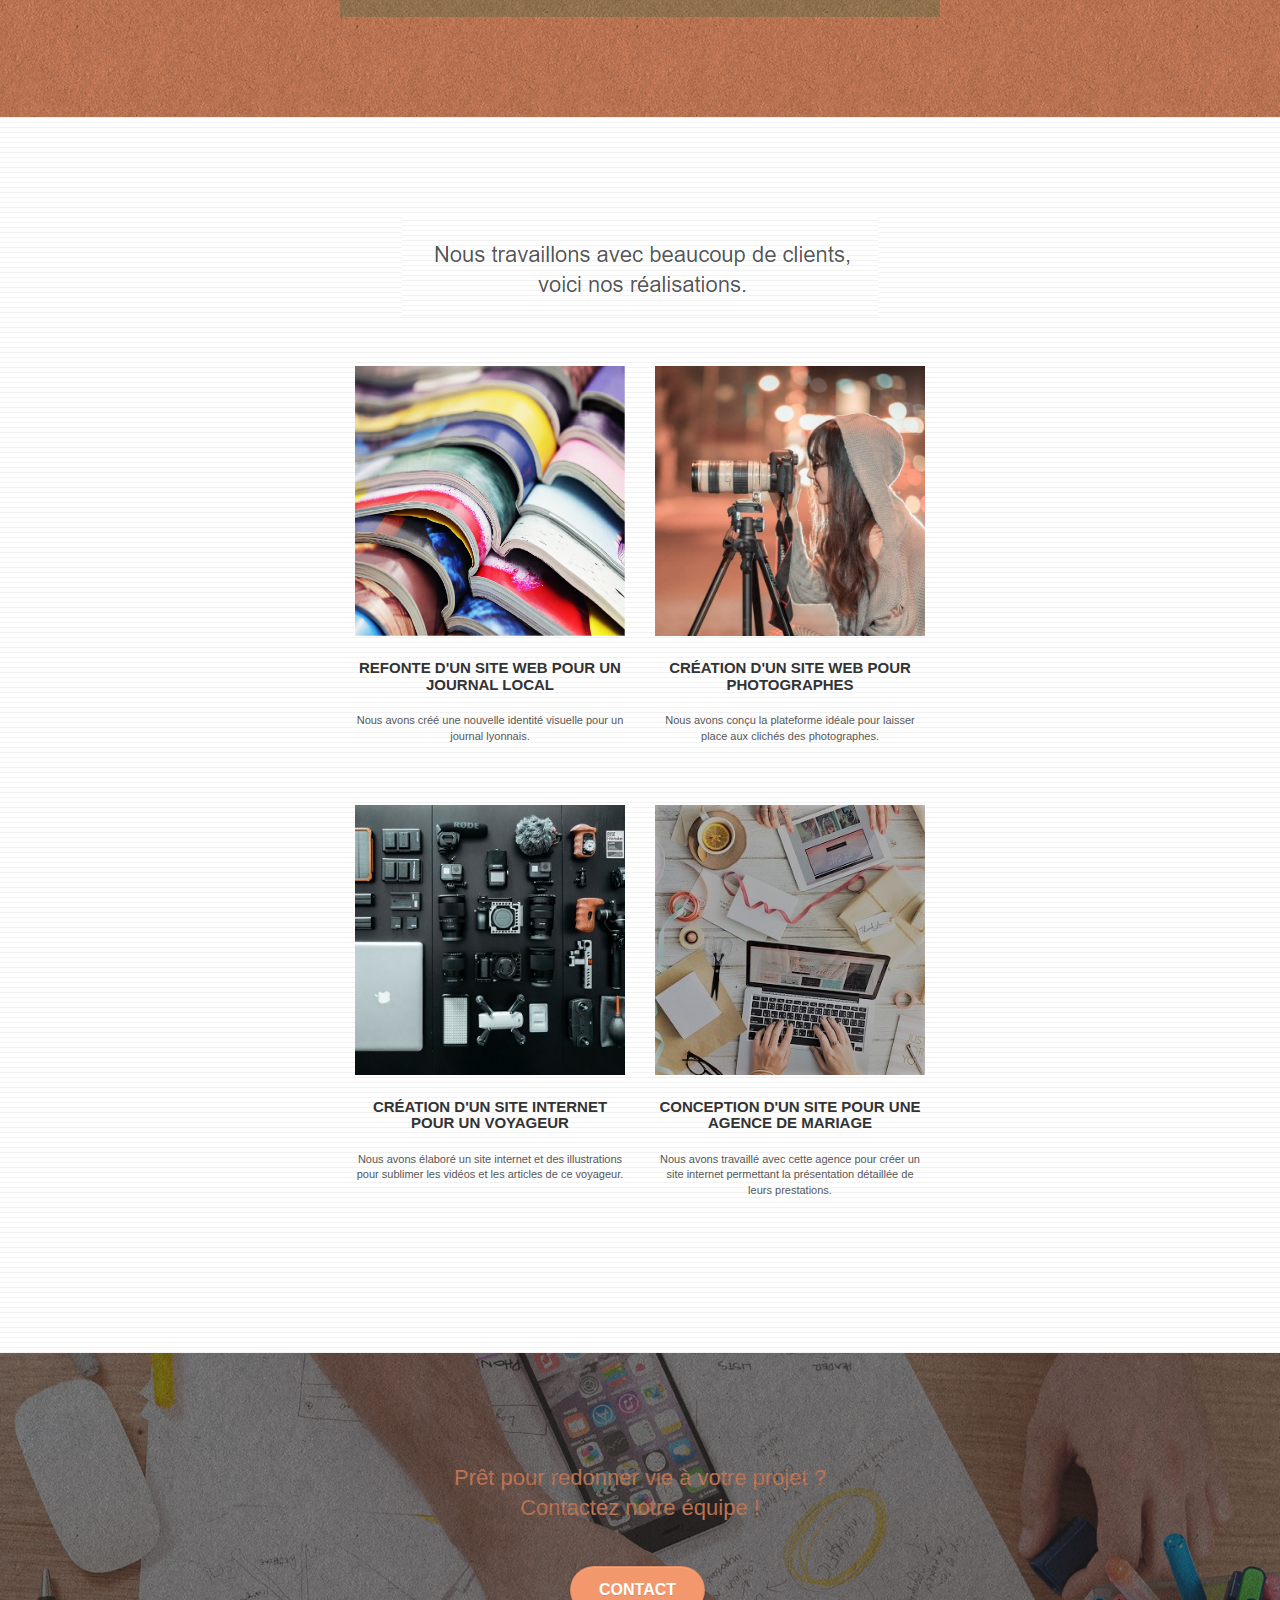
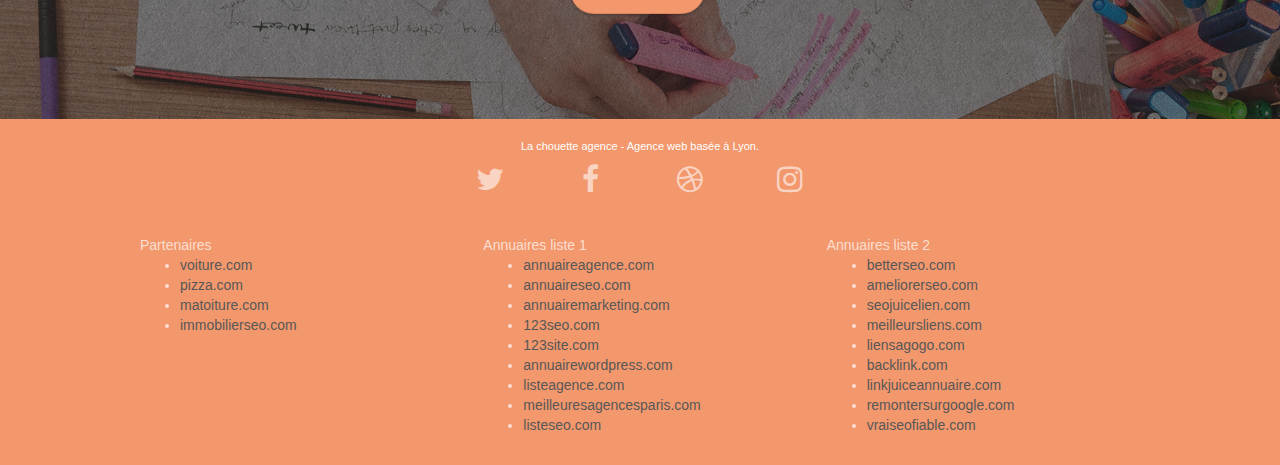
==== commit 99e50147: "Premires modifs" ====
--- a/index.html
+++ b/index.html
@@ -50,9 +50,7 @@
 						<a href="index.html">Accueil</a>
 					</li>
 					<li>
-					</li>
-					<li>
-						<a href="page2.html">page2 &gt;</a>
+						<a href="page2.html">Proposer un projet &gt;</a>
 					</li>
 				</ul>
 			</div>
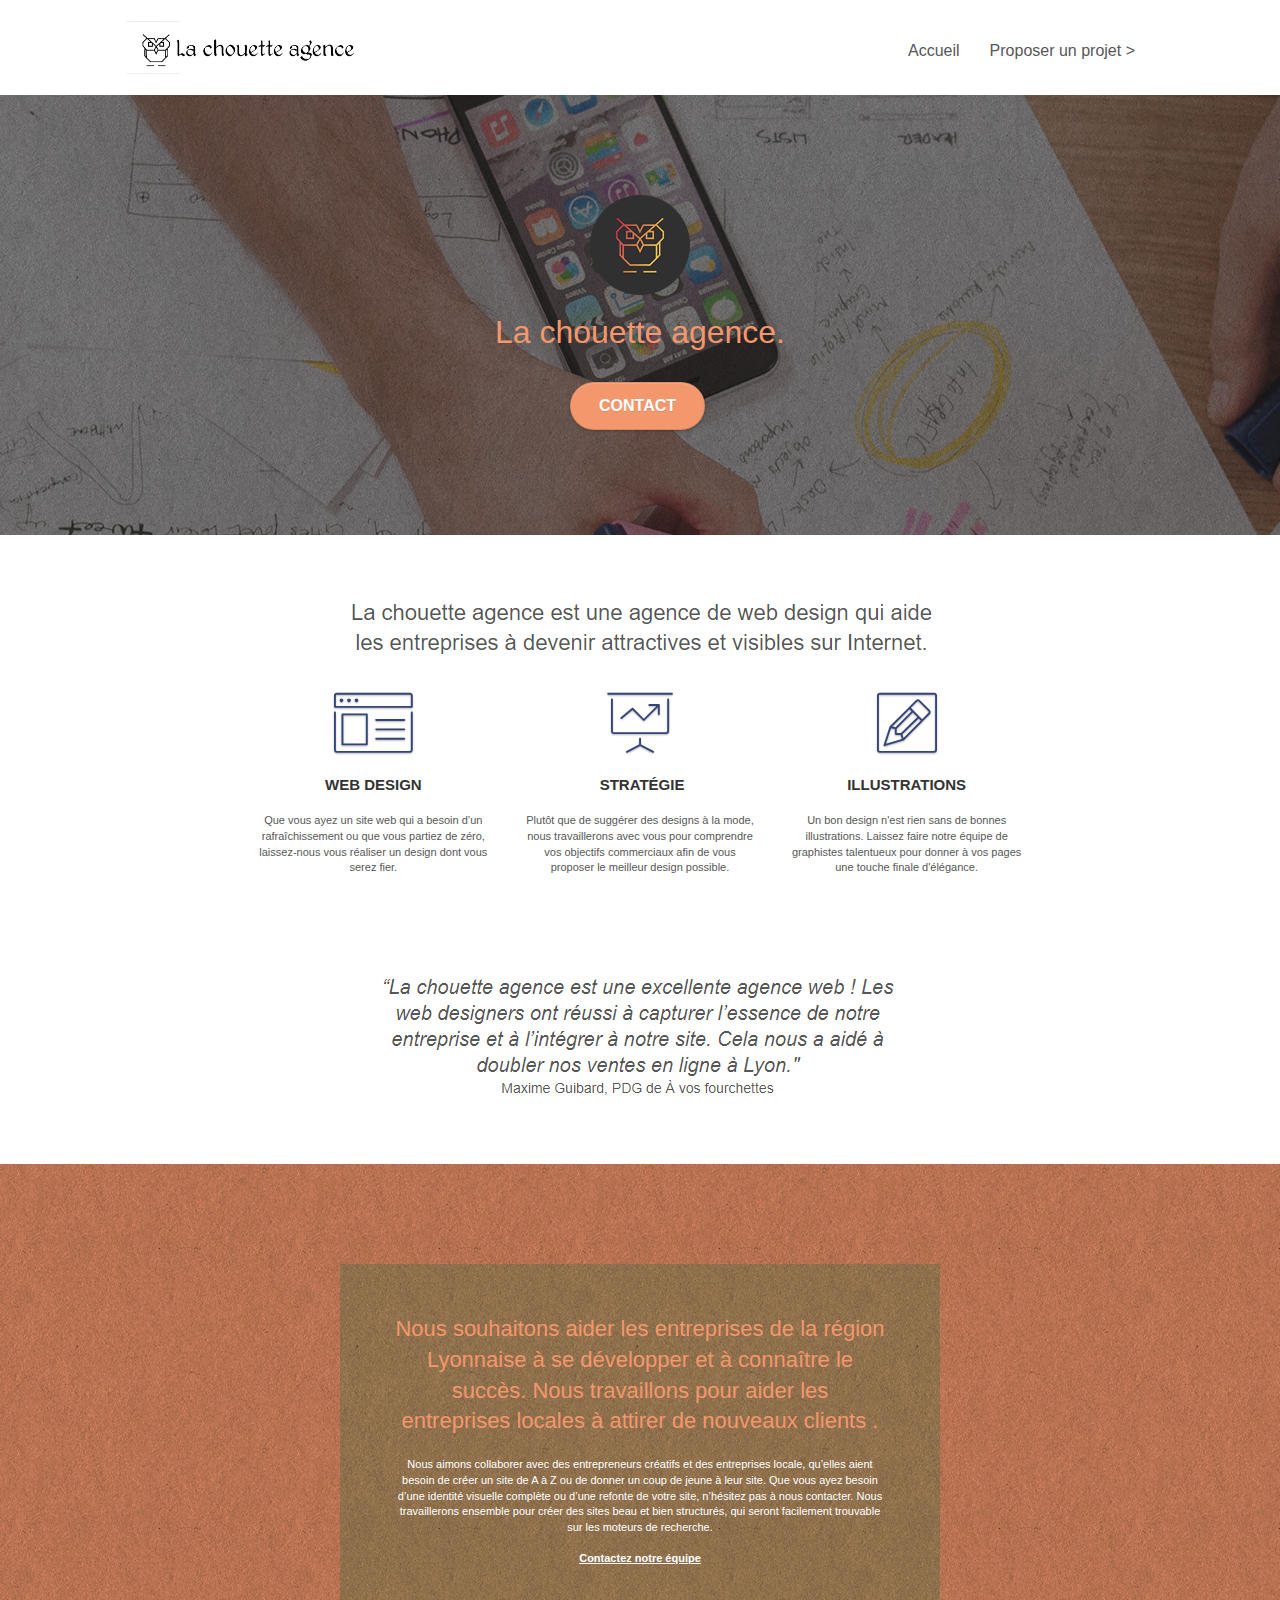
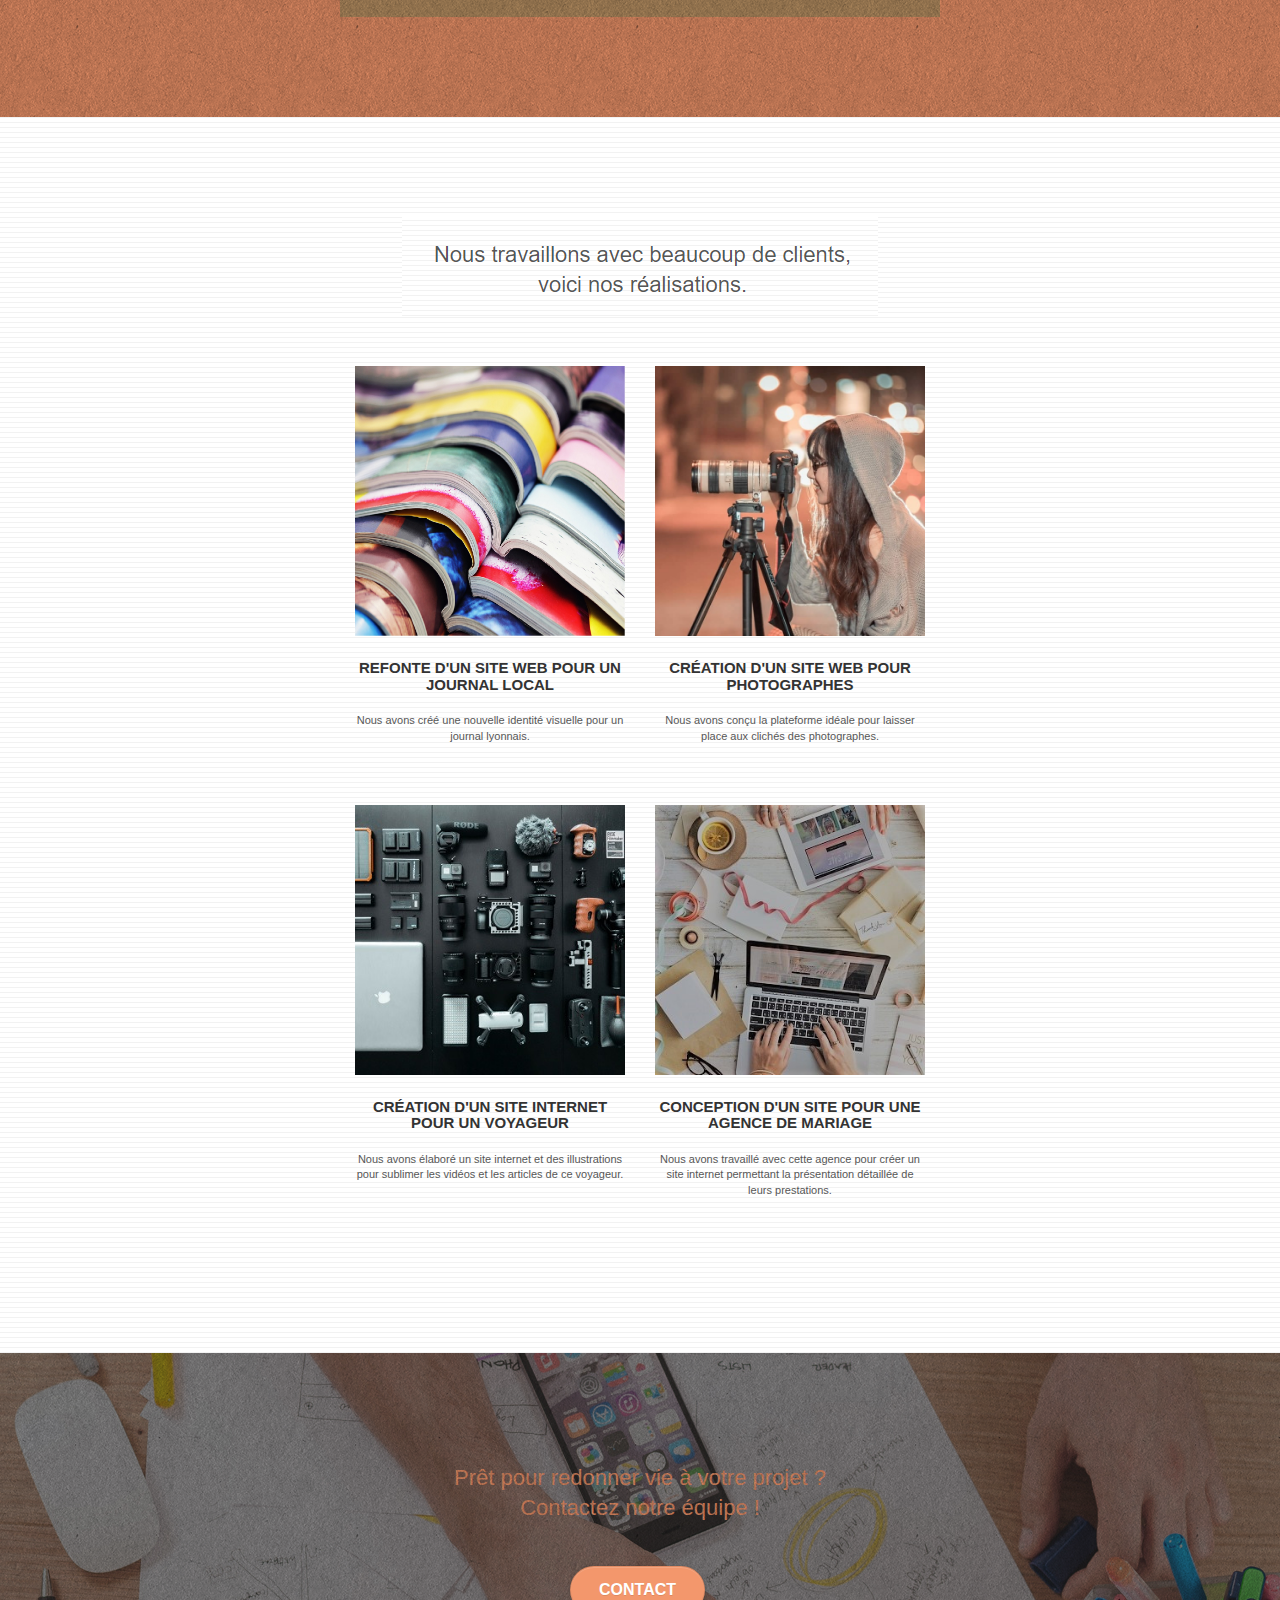
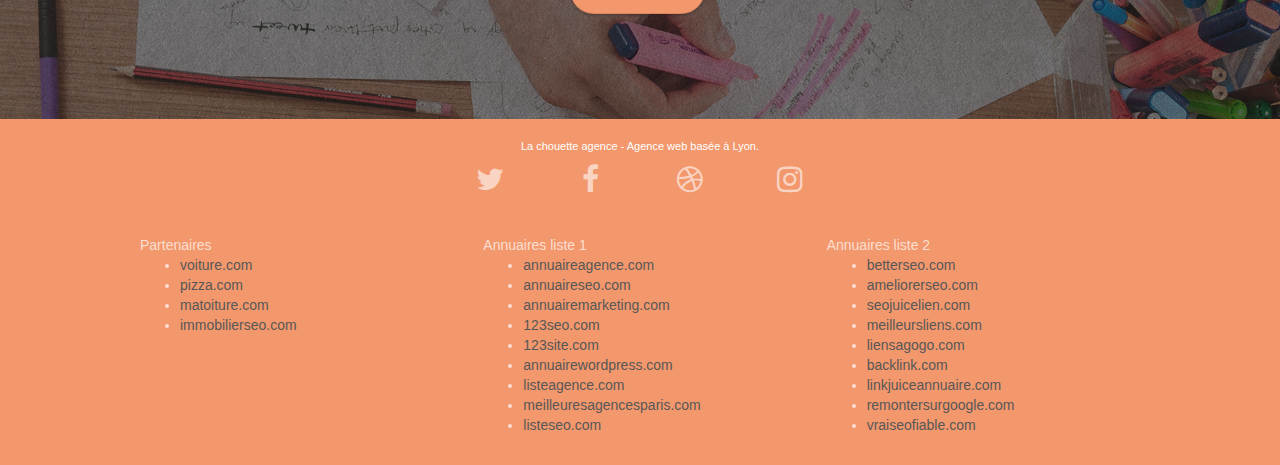
==== commit 3a7af112: "Conversion des images bmp -> jpg" ====
--- a/index.html
+++ b/index.html
@@ -3,7 +3,7 @@
 <head>
     <meta charset="utf-8">
     <meta name="keywords" content="seo, google, site web, site internet, agence design paris, agence design, agence design,agence design,agence design,agence design,agence design,agence design,agence design,agence design">
-    <meta name="description" content="">
+    <meta name="description" content="La chouette agence est une grande agence de web design basée à Lyon.">
     <meta name="viewport" content="width=device-width, initial-scale=1.0, viewport-fit=cover">
     <link rel="shortcut icon" type="image/png" href="favicon.jpg">
     
@@ -152,12 +152,12 @@
 	<div class="container bloc-lg">
 		<div class="row">
 			<div class="col-sm-12 text-center">
-				<img alt="agence web, agence web paris, web design paris, stratégie web" src="img/title2.png" />
+				<img alt="agence web, agence web paris, web design paris, stratégie web" src="img/title2.png" loading="lazy" />
 			</div>
 		</div>
 		<div class="row tight-width-whitespace portfolio-row">
 			<div class="col-sm-6">
-				<a href="#" data-lightbox="img/1.jpg" data-gallery-id="gallery-1" data-caption="Refonte d'un site web pour un journal local" data-frame="snapshot-lb"><img src="img/1.jpg" alt="paris web design logo agence web meilleure agence et refonte site web journal" class="img-responsive portfolio-thumb" /></a>
+				<a href="#" data-lightbox="img/1.jpg" data-gallery-id="gallery-1" data-caption="Refonte d'un site web pour un journal local" data-frame="snapshot-lb"><img src="img/1.jpg" loading="lazy"  alt="paris web design logo agence web meilleure agence et refonte site web journal" class="img-responsive portfolio-thumb" /></a>
 				<h3 class="mg-md text-center">
 					Refonte d'un site web pour un journal local
 				</h3>
@@ -166,7 +166,7 @@
 				</p>
 			</div>
 			<div class="col-sm-6">
-				<a href="#" data-lightbox="img/2.jpg" data-gallery-id="gallery-1" data-caption="Création d'un site web pour photographes" data-frame="snapshot-lb"><img src="img/2.jpg" class="img-responsive portfolio-thumb" alt="paris web design logo agence web meilleure agence, Création d'un site web pour photographes" /></a>
+				<a href="#" data-lightbox="img/2.jpg" data-gallery-id="gallery-1" data-caption="Création d'un site web pour photographes" data-frame="snapshot-lb"><img src="img/2.jpg" class="img-responsive portfolio-thumb" loading="lazy" alt="paris web design logo agence web meilleure agence, Création d'un site web pour photographes" /></a>
 				<h3 class="mg-md text-center">
 					Création d'un site web pour photographes
 				</h3>
@@ -177,7 +177,7 @@
 		</div>
 		<div class="row tight-width-whitespace portfolio-row">
 			<div class="col-sm-6">
-				<a href="#" data-lightbox="img/3.bmp" data-gallery-id="gallery-1" data-caption="Création d'un site internet pour un voyageur" data-frame="snapshot-lb"><img src="img/3.bmp" class="img-responsive portfolio-thumb" alt="paris web design logo agence web meilleure agence, Création d'un site web pour voyageur"/></a>
+				<a href="#" data-lightbox="img/3.jpg" data-gallery-id="gallery-1" data-caption="Création d'un site internet pour un voyageur" data-frame="snapshot-lb"><img src="img/3.jpg" class="img-responsive portfolio-thumb" loading="lazy" alt="paris web design logo agence web meilleure agence, Création d'un site web pour voyageur"/></a>
 				<h3 class="mg-md text-center">
 					Création d'un site internet pour un voyageur
 				</h3>
@@ -186,7 +186,7 @@
 				</p>
 			</div>
 			<div class="col-sm-6">
-				<a href="#" data-lightbox="img/4.bmp" data-gallery-id="gallery-1" data-caption="Conception d'un site pour une agence de mariage" data-frame="snapshot-lb"><img src="img/4.bmp" class="img-responsive portfolio-thumb" alt="paris web design logo agence web meilleure agence, Création d'un site web pour agence de mariage" /></a>
+				<a href="#" data-lightbox="img/4.jpg" data-gallery-id="gallery-1" data-caption="Conception d'un site pour une agence de mariage" data-frame="snapshot-lb"><img src="img/4.jpg" loading="lazy" class="img-responsive portfolio-thumb" alt="paris web design logo agence web meilleure agence, Création d'un site web pour agence de mariage" /></a>
 				<h3 class="mg-md text-center">
 					Conception d'un site pour une agence de mariage
 				</h3>
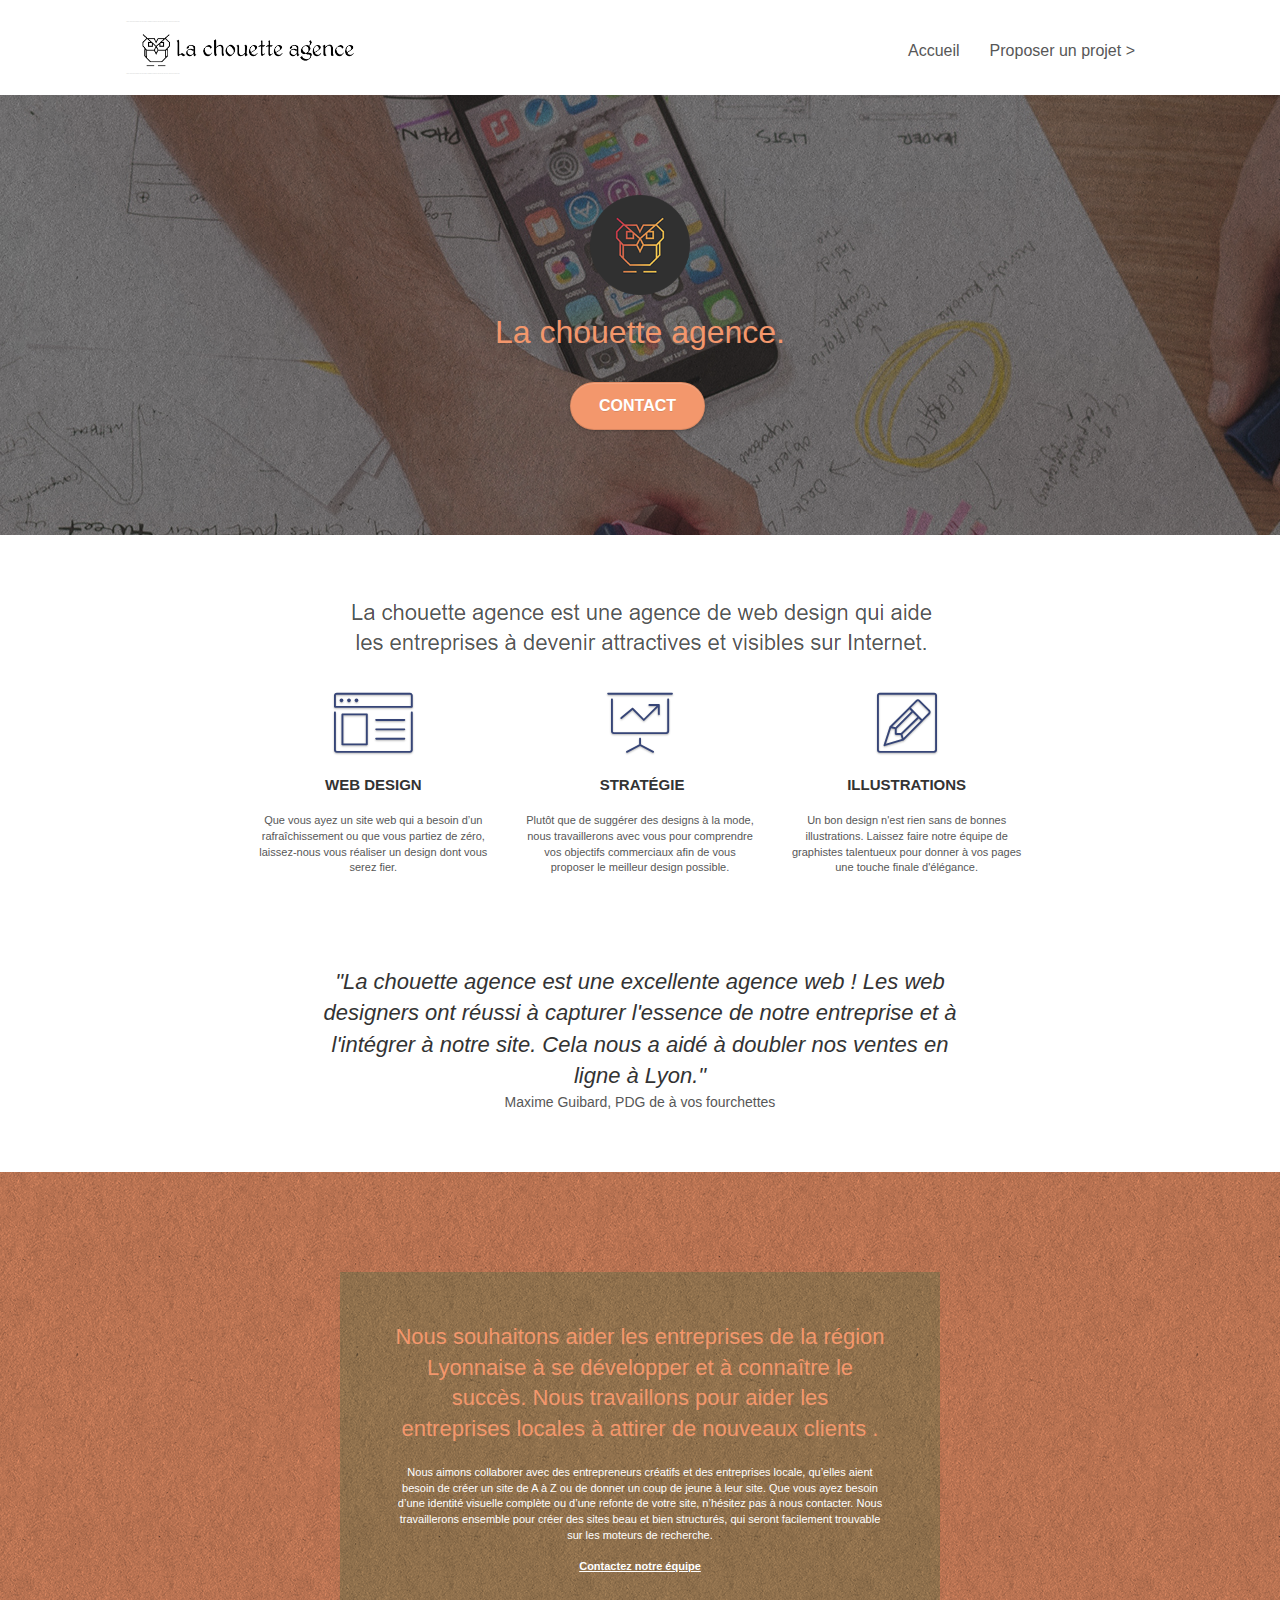
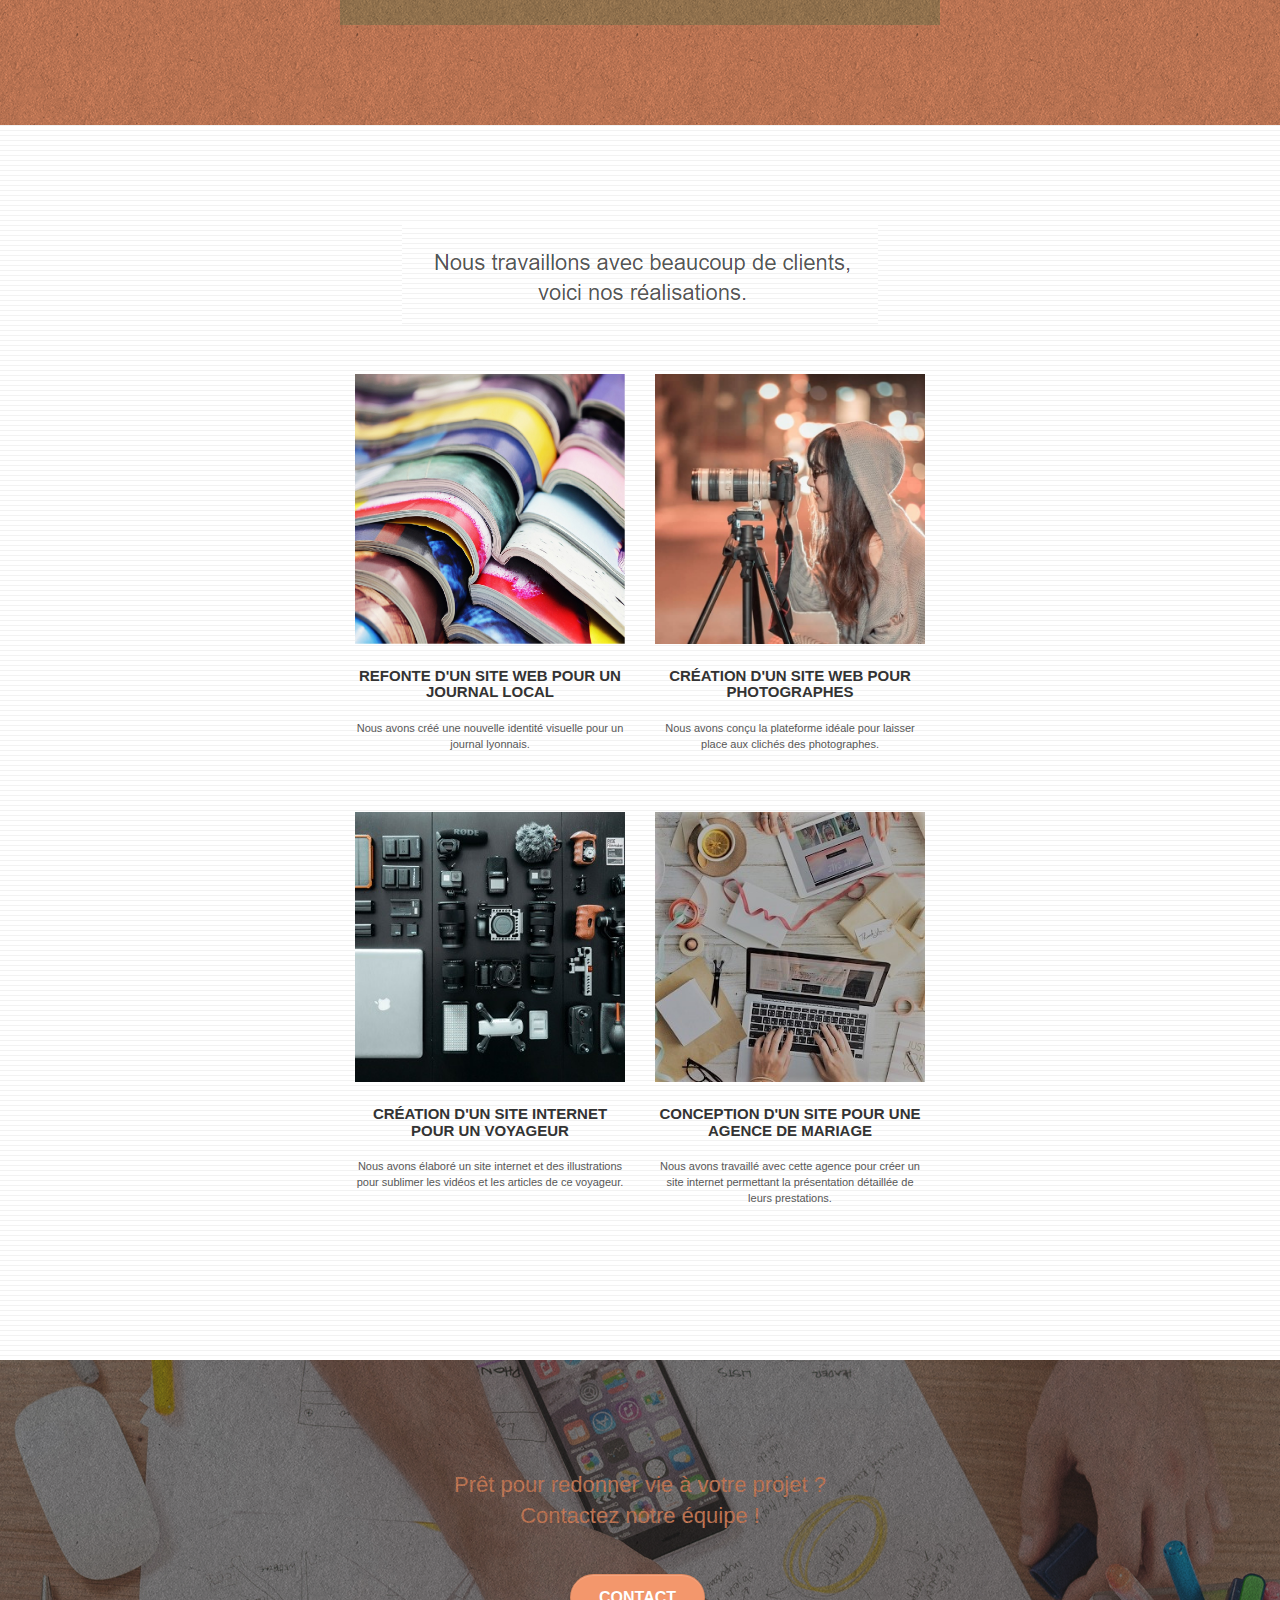
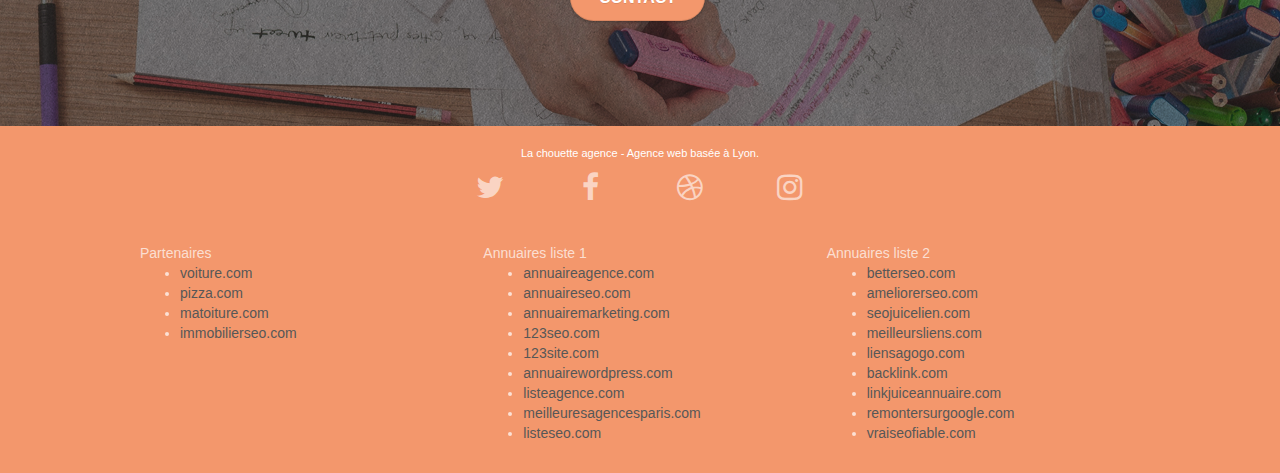
==== commit 7d505dbd: "Il manquait un bmp -> jpg" ====
--- a/index.html
+++ b/index.html
@@ -19,7 +19,7 @@
 	<script src="./js/jquery.touchSwipe.js" defer></script>
 	<script src="./js/gmaps.js"></script>
 
-    <title>.</title>
+    <title>La chouette agence</title>
 
     
 <!-- Analytics -->
@@ -122,8 +122,9 @@
 		</div>
 		<div class="row voffset-lg voffset">
 			<div class="col-xs-12 col-md-8 col-md-offset-2 text-center">
-				<img alt="agence web, agence web paris, web design paris, stratégie web" src="img/citation.png" />
-
+				<i class="avis"> "La chouette agence est une excellente agence web ! Les web designers ont réussi à
+					capturer l'essence de notre entreprise et à l'intégrer à notre site. Cela nous a aidé à doubler nos ventes en ligne à Lyon." </i>
+					<p class="pdg"> Maxime Guibard, PDG de à vos fourchettes </p>
 			</div>
 		</div>
 	</div>
--- a/style.css
+++ b/style.css
@@ -94,7 +94,15 @@
     background: url("img/texture-paper.png");
     background-size: 280px 280px;
 }
-
+.avis {
+    font-family: "Helvetica Neue", Helvetica, Arial, sans-serif;
+    font-size: 22px;
+    line-height: 1.42857143;
+    color: #333;  
+}
+.pdg {
+    font-size: 14px;
+}
 .b-parallax {
     background-attachment: fixed;
 }
@@ -822,7 +830,7 @@
 }
 
 .bg-presentation {
-    background-image: url("img/image-de-presentation.bmp");
+    background-image: url("img/image-de-presentation.jpg");
 }
 
 @media (max-width: 1024px) {
@@ -1039,4 +1047,9 @@
     .bloc-mob-center-text {
         text-align: center;
     }
-}+}
+
+@media (max-width: 768px) {
+    .site-navigation nav navbar-nav {
+        background-color: blue;
+    }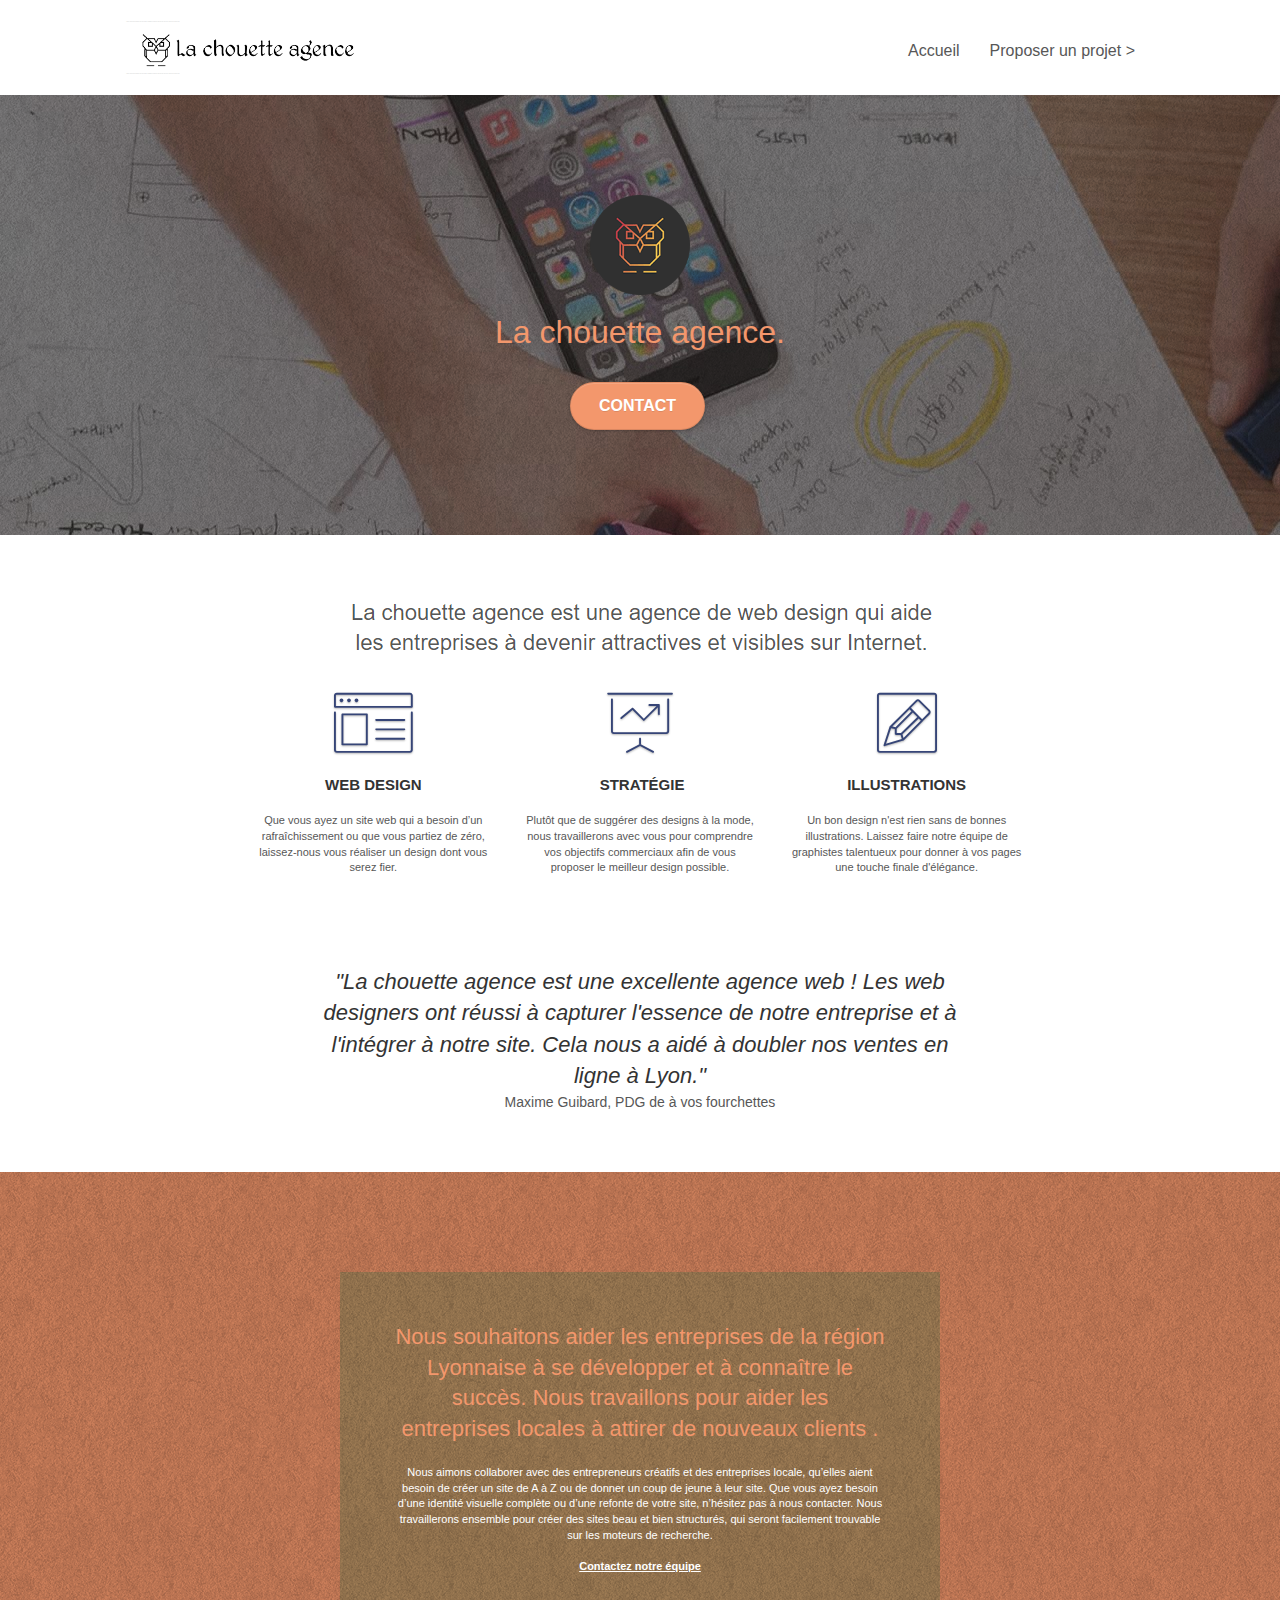
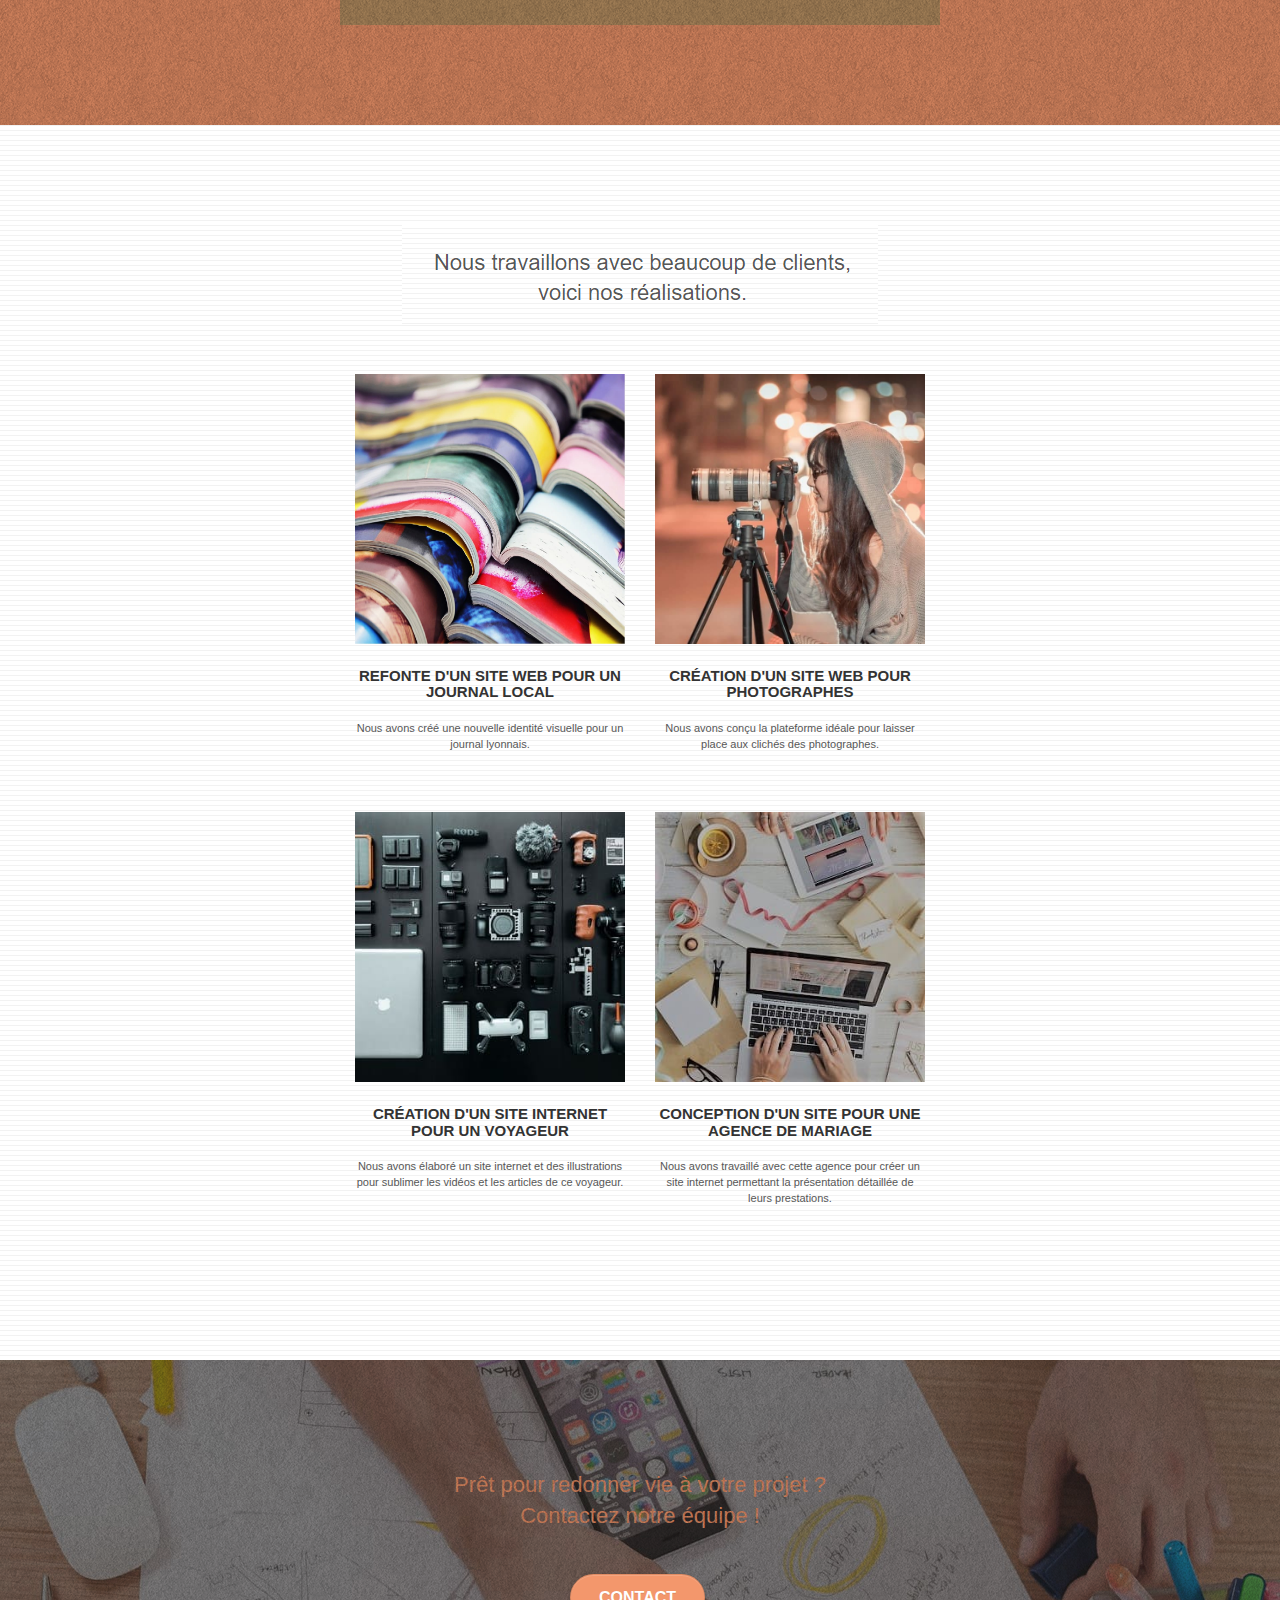
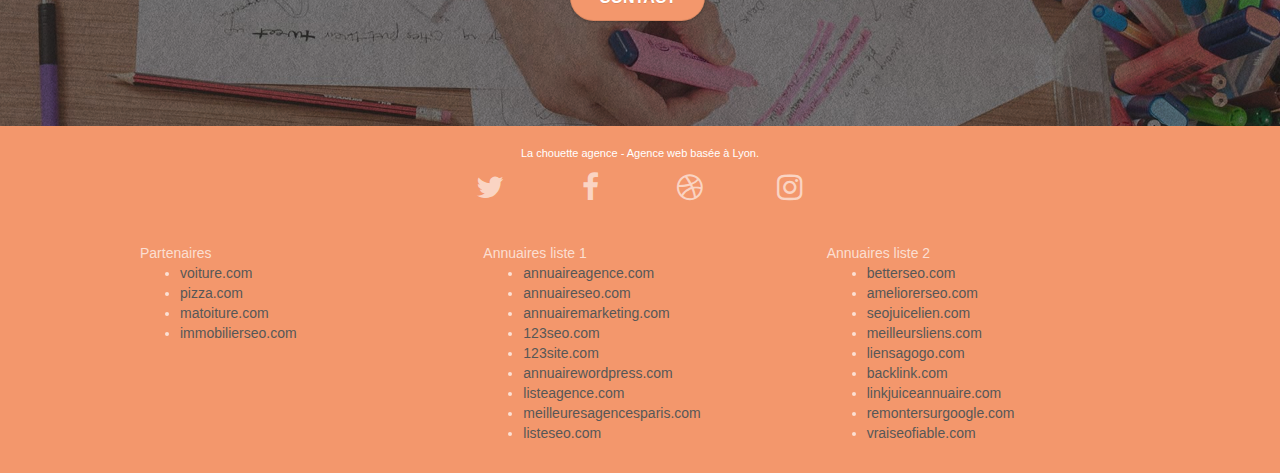
==== commit 268e0f31: "Defer bootstrap" ====
--- a/index.html
+++ b/index.html
@@ -14,7 +14,7 @@
 	
     
 	<script src="./js/jquery-2.1.0.js"></script>
-	<script src="./js/bootstrap.js"></script>
+	<script defer src="./js/bootstrap.js"></script>
 	<script src="./js/blocs.js"></script>
 	<script src="./js/jquery.touchSwipe.js" defer></script>
 	<script src="./js/gmaps.js"></script>
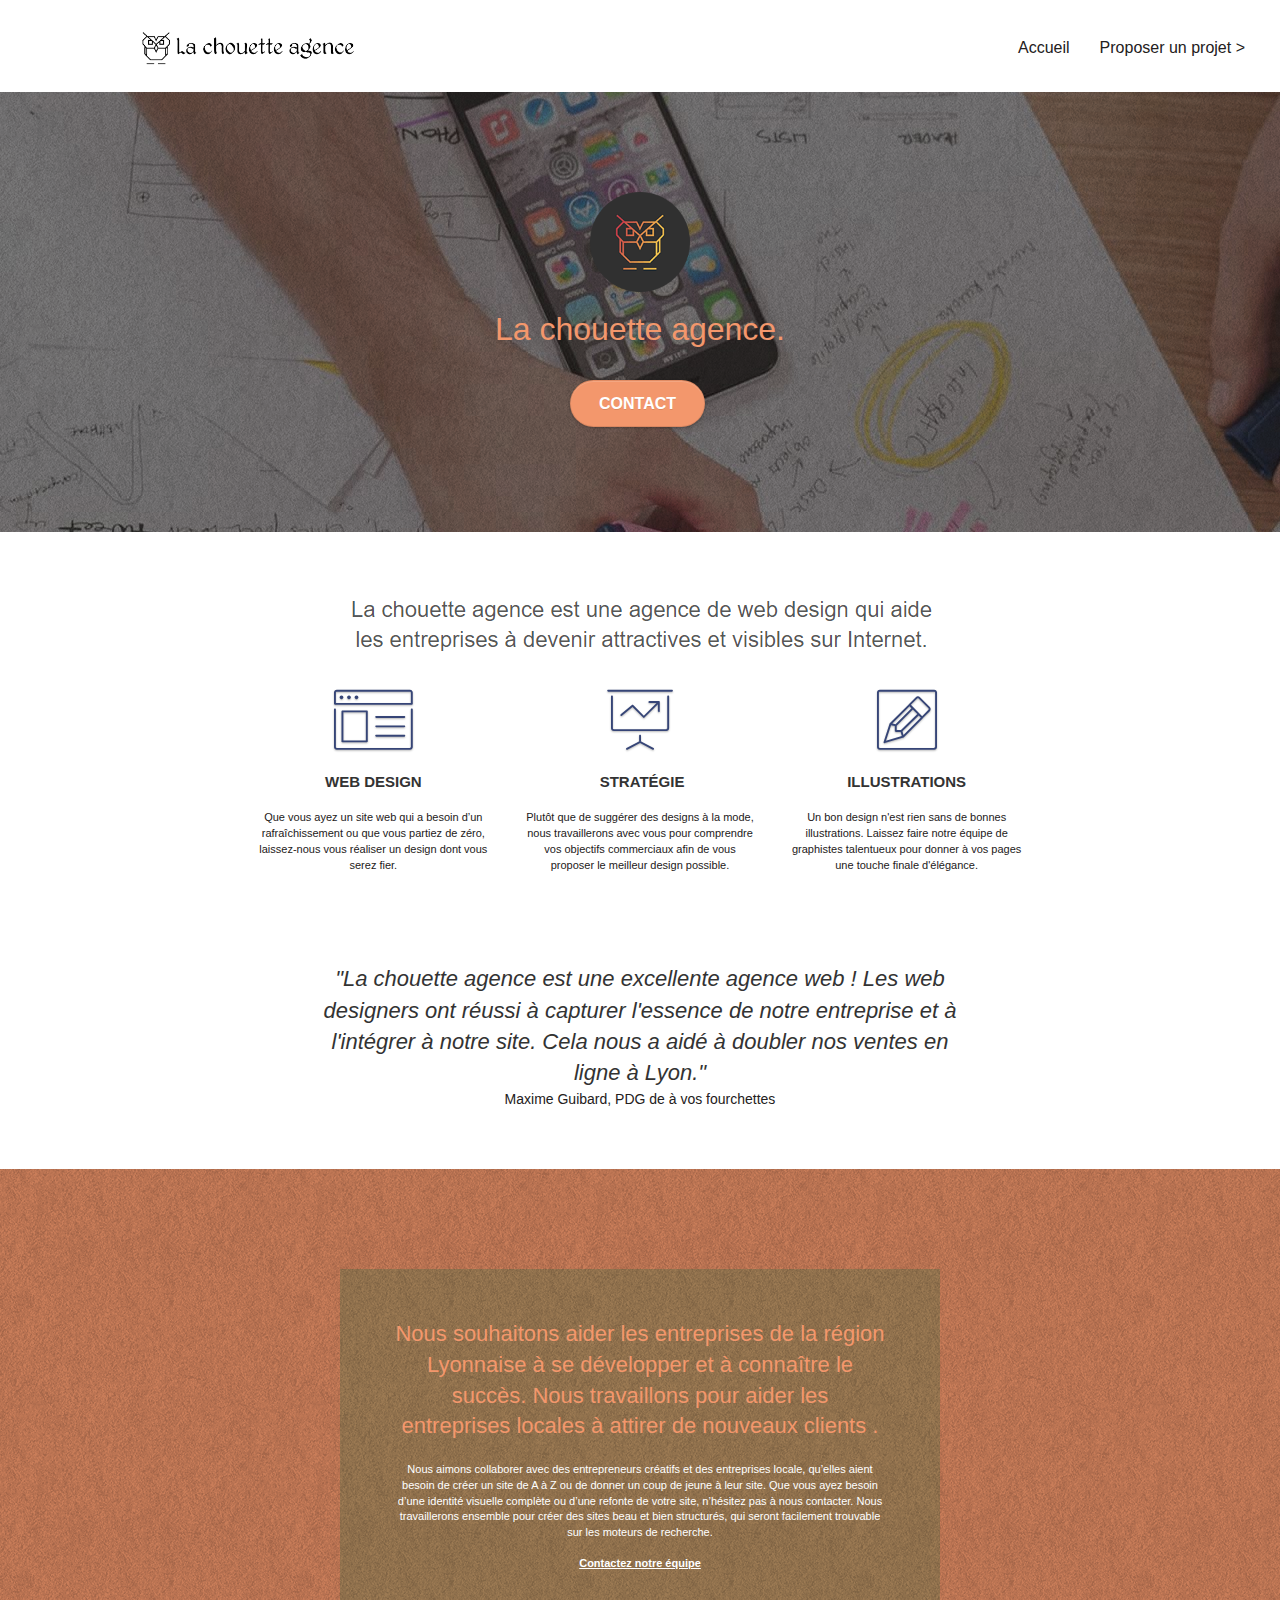
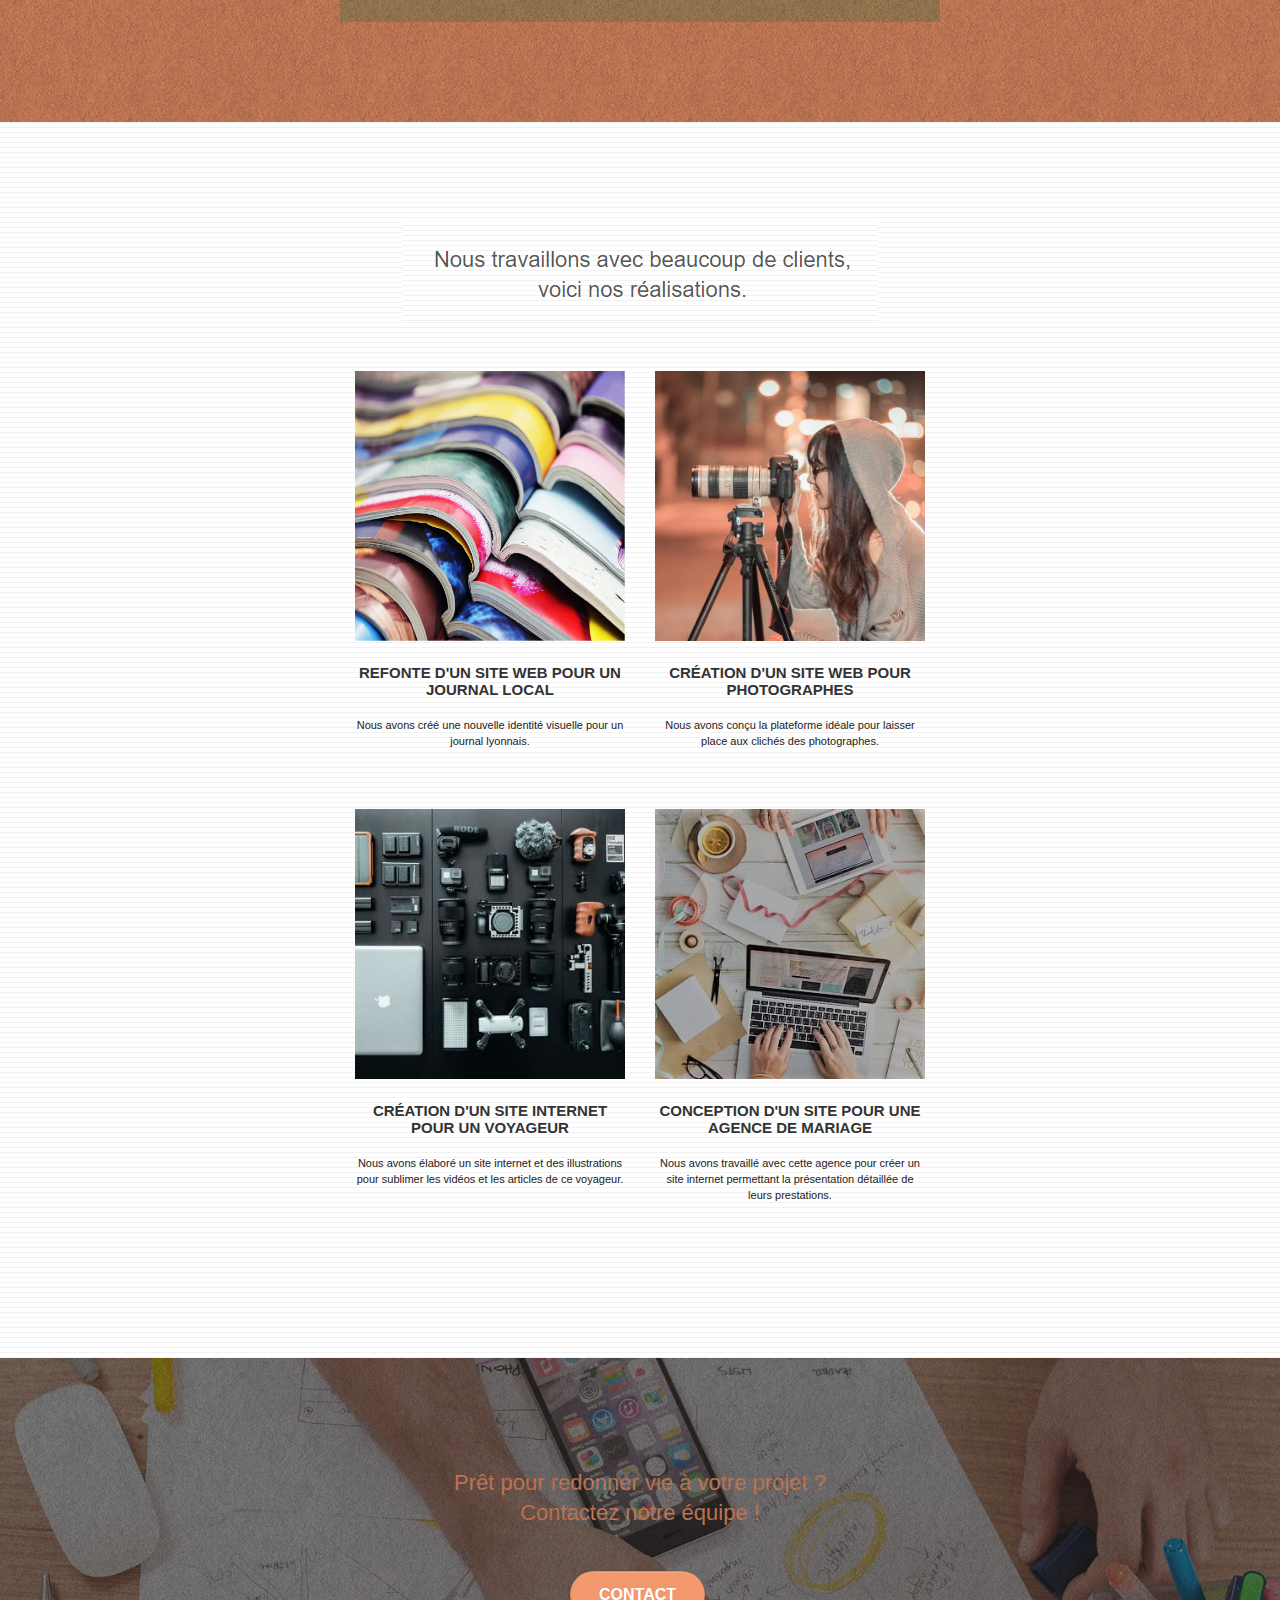
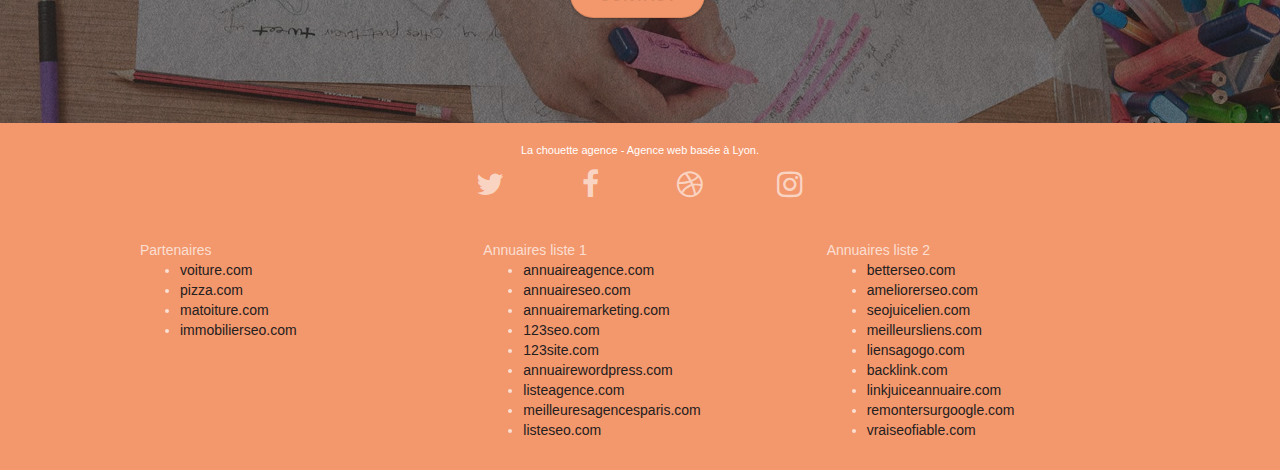
==== commit b8b0141e: "Modif texte" ====
--- a/index.html
+++ b/index.html
@@ -13,11 +13,11 @@
 	<link rel="stylesheet" type="text/css" href="./css/et-line.css">
 	
     
-	<script src="./js/jquery-2.1.0.js"></script>
+	<script defer src="./js/jquery-2.1.0.js"></script>
 	<script defer src="./js/bootstrap.js"></script>
-	<script src="./js/blocs.js"></script>
-	<script src="./js/jquery.touchSwipe.js" defer></script>
-	<script src="./js/gmaps.js"></script>
+	<script defer src="./js/blocs.js"></script>
+	<script defer src="./js/jquery.touchSwipe.js"></script>
+	<script defer src="./js/gmaps.js"></script>
 
     <title>La chouette agence</title>
 
@@ -36,12 +36,12 @@
 	<div class="container bloc-sm">
 
 		<nav class="navbar row">
-			<div class="navbar-header">
-				<div class="keywords" style="color:#cccccc;font-size:1px;">Agence web à paris, stratégie web, web design, illustrations, design de site web, site web, web, internet, site internet, site</div>
+			<!--<div class="navbar-header">
+				 <div class="keywords" style="color:#cccccc;font-size:1px;">Agence web à paris, stratégie web, web design, illustrations, design de site web, site web, web, internet, site internet, site</div>-->
 				<a class="navbar-brand" href="index.html"><img src="img/la-chouette-agence.png" alt="paris web design logo agence web meilleure agence" height="40" /></a>
-				<div class="keywords" style="color:#cccccc;font-size:1px;">Agence web à paris, stratégie web, web design, illustrations, design de site web, site web, web, internet, site internet, site</div>
+				<!-- <div class="keywords" style="color:#cccccc;font-size:1px;">Agence web à paris, stratégie web, web design, illustrations, design de site web, site web, web, internet, site internet, site</div> 
 				<button id="nav-toggle" type="button" class="ui-navbar-toggle navbar-toggle" data-toggle="collapse" data-target=".navbar-1">
-					<span class="sr-only">Toggle navigation</span><span class="icon-bar"></span><span class="icon-bar"></span><span class="icon-bar"></span>
+					<span class="sr-only">Toggle navigation</span><span class="icon-bar"></span><span class="icon-bar"></span><span class="icon-bar"></span> -->
 				</button>
 			</div>
 			<div class="collapse navbar-collapse navbar-1 special-dropdown-nav">
--- a/style.css
+++ b/style.css
@@ -659,7 +659,7 @@
 a {
     font-family: "helvetica";
     font-weight: 400;
-    color: #575757!important;
+    color: #232020!important;
 }
 
 .container {
